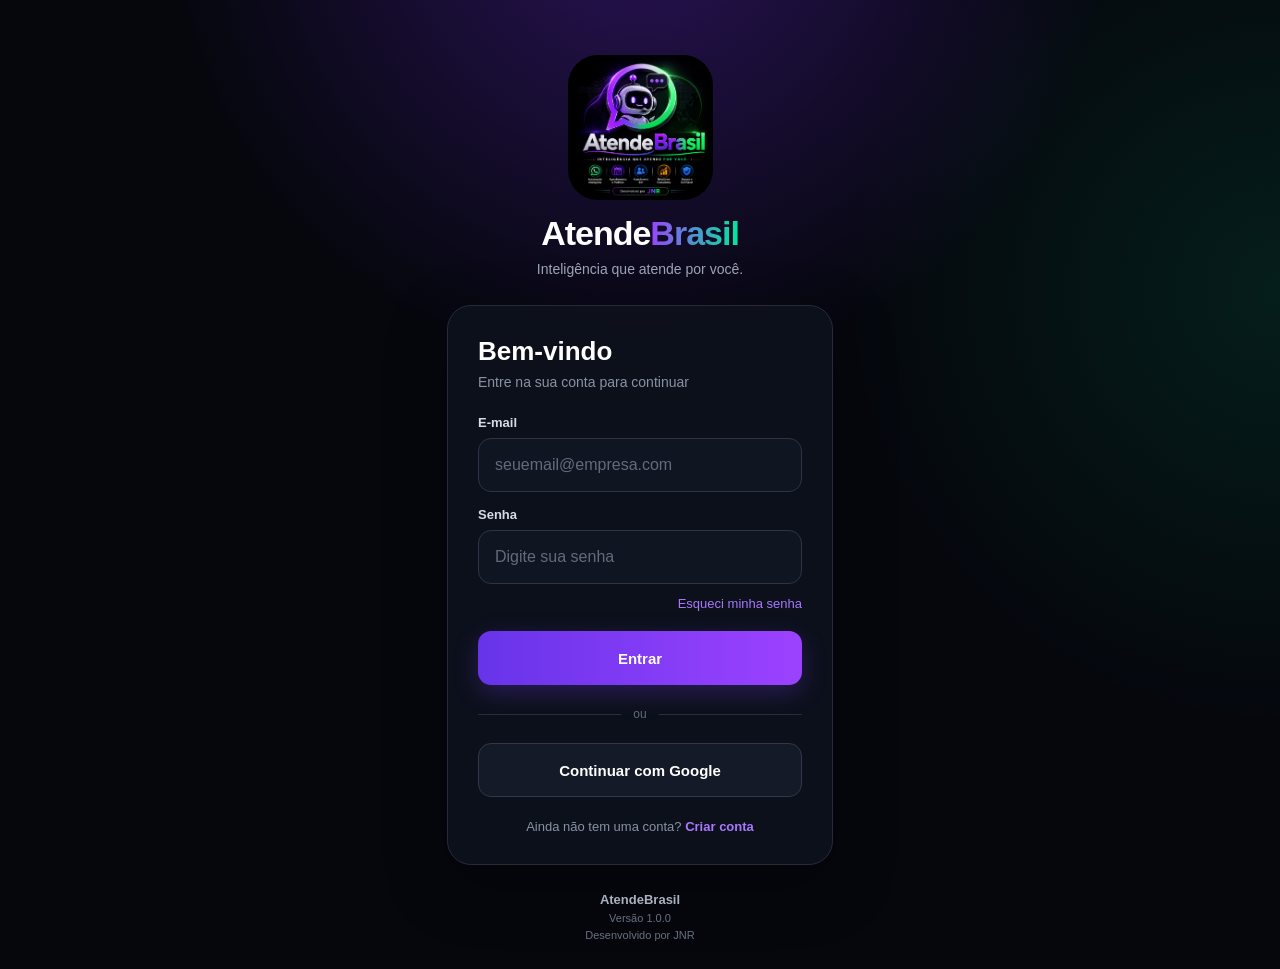
==== clientes.html @ 70ba0f6e "Create clientes.html" ====
<!DOCTYPE html>
<html lang="pt-BR">
<head>
  <meta charset="UTF-8">
  <meta name="viewport" content="width=device-width, initial-scale=1.0">
  <meta name="theme-color" content="#070912">

  <title>Clientes | AtendeBrasil</title>

  <style>
    * {
      box-sizing: border-box;
      margin: 0;
      padding: 0;
    }

    :root {
      --bg: #070912;
      --card: #10131d;
      --card2: #151927;
      --border: rgba(255,255,255,.08);
      --text: #ffffff;
      --muted: #9298a7;
      --purple: #9b5cff;
      --purple2: #6f35ff;
      --green: #19e6a2;
      --red: #ff5d77;
    }

    body {
      min-height: 100vh;
      font-family: Arial, Helvetica, sans-serif;
      color: var(--text);
      background:
        radial-gradient(circle at 15% 0%, rgba(128,66,255,.22), transparent 30%),
        radial-gradient(circle at 100% 25%, rgba(0,230,160,.08), transparent 25%),
        var(--bg);
      padding-bottom: 105px;
    }

    .app {
      width: 100%;
      max-width: 430px;
      margin: auto;
      min-height: 100vh;
    }

    .topo {
      padding: 22px 18px 12px;
      display: flex;
      align-items: center;
      justify-content: space-between;
    }

    .topo-esquerda {
      display: flex;
      align-items: center;
      gap: 12px;
    }

    .voltar {
      width: 42px;
      height: 42px;
      border-radius: 14px;
      border: 1px solid var(--border);
      background: #10131d;
      color: white;
      font-size: 20px;
      display: flex;
      align-items: center;
      justify-content: center;
      text-decoration: none;
    }

    .titulo h1 {
      font-size: 22px;
    }

    .titulo p {
      color: var(--muted);
      font-size: 11px;
      margin-top: 3px;
    }

    .logo {
      width: 44px;
      height: 44px;
      border-radius: 15px;
      overflow: hidden;
      box-shadow: 0 8px 30px rgba(121,64,255,.25);
    }

    .logo img {
      width: 100%;
      height: 100%;
      object-fit: cover;
    }

    .conteudo {
      padding: 10px 18px 30px;
    }

    .cabecalho {
      margin-top: 12px;
      margin-bottom: 20px;
    }

    .cabecalho small {
      color: var(--muted);
      font-size: 11px;
      letter-spacing: 1px;
    }

    .cabecalho h2 {
      font-size: 28px;
      margin-top: 6px;
    }

    .cabecalho p {
      color: var(--muted);
      font-size: 13px;
      margin-top: 7px;
      line-height: 1.5;
    }

    .resumo {
      display: grid;
      grid-template-columns: 1fr 1fr;
      gap: 12px;
      margin-bottom: 18px;
    }

    .resumo-card {
      background: linear-gradient(145deg, #151927, #0d1018);
      border: 1px solid var(--border);
      border-radius: 20px;
      padding: 17px;
    }

    .resumo-card span {
      color: var(--muted);
      font-size: 11px;
    }

    .resumo-card strong {
      display: block;
      font-size: 25px;
      margin-top: 8px;
    }

    .resumo-card small {
      display: block;
      color: var(--green);
      font-size: 10px;
      margin-top: 5px;
    }

    .acoes {
      display: flex;
      gap: 10px;
      margin-bottom: 20px;
    }

    .pesquisa {
      flex: 1;
      height: 50px;
      border-radius: 16px;
      border: 1px solid var(--border);
      background: #10131d;
      display: flex;
      align-items: center;
      padding: 0 14px;
      gap: 9px;
    }

    .pesquisa input {
      width: 100%;
      border: 0;
      outline: 0;
      background: transparent;
      color: white;
      font-size: 13px;
    }

    .pesquisa input::placeholder {
      color: #6f7685;
    }

    .novo {
      width: 52px;
      height: 50px;
      border: 0;
      border-radius: 16px;
      background: linear-gradient(135deg, var(--purple2), var(--purple));
      color: white;
      font-size: 24px;
      cursor: pointer;
      box-shadow: 0 10px 30px rgba(111,53,255,.25);
    }

    .titulo-lista {
      display: flex;
      justify-content: space-between;
      align-items: center;
      margin: 4px 2px 12px;
    }

    .titulo-lista h3 {
      font-size: 17px;
    }

    .titulo-lista span {
      color: var(--muted);
      font-size: 11px;
    }

    .lista {
      display: flex;
      flex-direction: column;
      gap: 11px;
    }

    .cliente {
      background: linear-gradient(145deg, rgba(20,24,36,.98), rgba(12,15,23,.98));
      border: 1px solid var(--border);
      border-radius: 19px;
      padding: 15px;
      display: flex;
      align-items: center;
      gap: 12px;
    }

    .avatar {
      min-width: 46px;
      width: 46px;
      height: 46px;
      border-radius: 15px;
      background: linear-gradient(135deg, rgba(155,92,255,.25), rgba(25,230,162,.16));
      display: flex;
      align-items: center;
      justify-content: center;
      font-weight: bold;
      font-size: 17px;
      color: white;
    }

    .cliente-info {
      flex: 1;
      min-width: 0;
    }

    .cliente-info strong {
      display: block;
      font-size: 14px;
      white-space: nowrap;
      overflow: hidden;
      text-overflow: ellipsis;
    }

    .cliente-info p {
      color: var(--muted);
      font-size: 11px;
      margin-top: 5px;
    }

    .cliente-info small {
      display: block;
      color: #747b89;
      font-size: 10px;
      margin-top: 4px;
    }

    .whatsapp {
      width: 39px;
      height: 39px;
      border-radius: 13px;
      border: 1px solid rgba(25,230,162,.18);
      background: rgba(25,230,162,.08);
      color: var(--green);
      display: flex;
      align-items: center;
      justify-content: center;
      text-decoration: none;
      font-size: 18px;
    }

    .vazio {
      padding: 40px 20px;
      text-align: center;
      background: #10131d;
      border: 1px dashed rgba(255,255,255,.12);
      border-radius: 20px;
    }

    .vazio div {
      font-size: 34px;
      margin-bottom: 12px;
    }

    .vazio strong {
      display: block;
      font-size: 15px;
    }

    .vazio p {
      color: var(--muted);
      font-size: 12px;
      margin-top: 7px;
      line-height: 1.5;
    }

    .modal {
      position: fixed;
      inset: 0;
      background: rgba(0,0,0,.72);
      backdrop-filter: blur(7px);
      display: none;
      align-items: flex-end;
      justify-content: center;
      z-index: 100;
    }

    .modal.ativo {
      display: flex;
    }

    .modal-box {
      width: 100%;
      max-width: 430px;
      background: #10131d;
      border-radius: 28px 28px 0 0;
      border: 1px solid var(--border);
      padding: 22px 18px 28px;
    }

    .modal-topo {
      display: flex;
      justify-content: space-between;
      align-items: center;
      margin-bottom: 20px;
    }

    .modal-topo h3 {
      font-size: 20px;
    }

    .fechar {
      border: 0;
      background: #1a1e2a;
      color: white;
      width: 38px;
      height: 38px;
      border-radius: 12px;
      font-size: 17px;
    }

    .campo {
      margin-bottom: 14px;
    }

    .campo label {
      display: block;
      color: #a7adba;
      font-size: 11px;
      margin-bottom: 7px;
    }

    .campo input {
      width: 100%;
      height: 50px;
      border: 1px solid var(--border);
      background: #080b12;
      color: white;
      outline: 0;
      border-radius: 15px;
      padding: 0 14px;
      font-size: 13px;
    }

    .salvar {
      width: 100%;
      height: 52px;
      border: 0;
      border-radius: 16px;
      margin-top: 6px;
      color: white;
      font-weight: bold;
      background: linear-gradient(90deg, var(--purple2), var(--purple));
      font-size: 14px;
    }

    .menu {
      position: fixed;
      bottom: 0;
      left: 50%;
      transform: translateX(-50%);
      width: 100%;
      max-width: 430px;
      display: grid;
      grid-template-columns: repeat(4, 1fr);
      padding: 10px 8px 18px;
      background: rgba(8,10,16,.97);
      backdrop-filter: blur(18px);
      border-top: 1px solid rgba(255,255,255,.07);
      z-index: 20;
    }

    .menu a {
      text-decoration: none;
      color: #777e8c;
      text-align: center;
      font-size: 10px;
      padding: 7px 0;
    }

    .menu a b {
      display: block;
      font-size: 20px;
      margin-bottom: 5px;
    }

    .menu .ativo {
      color: var(--purple);
    }
  </style>
</head>

<body>

<div class="app">

  <header class="topo">

    <div class="topo-esquerda">
      <a href="painel.html" class="voltar">‹</a>

      <div class="titulo">
        <h1>Clientes</h1>
        <p>Central de relacionamento</p>
      </div>
    </div>

    <div class="logo">
      <img
        src="8e677106-9f51-4466-bee8-7f3edd203f42.png"
        alt="AtendeBrasil"
      >
    </div>

  </header>

  <main class="conteudo">

    <section class="cabecalho">
      <small>GESTÃO DE CLIENTES</small>

      <h2>Sua base de clientes</h2>

      <p>
        Consulte contatos, acompanhe relacionamentos
        e mantenha seus clientes organizados.
      </p>
    </section>

    <section class="resumo">

      <div class="resumo-card">
        <span>TOTAL DE CLIENTES</span>
        <strong id="totalClientes">0</strong>
        <small>Base cadastrada</small>
      </div>

      <div class="resumo-card">
        <span>NOVOS</span>
        <strong id="novosClientes">0</strong>
        <small>Clientes recentes</small>
      </div>

    </section>

    <section class="acoes">

      <div class="pesquisa">
        🔎
        <input
          type="text"
          id="buscarCliente"
          placeholder="Buscar cliente..."
        >
      </div>

      <button class="novo" onclick="abrirModal()">+</button>

    </section>

    <div class="titulo-lista">
      <h3>Clientes</h3>
      <span id="contadorLista">0 cadastrados</span>
    </div>

    <section class="lista" id="listaClientes"></section>

  </main>

  <nav class="menu">

    <a href="painel.html">
      <b>⌂</b>
      Início
    </a>

    <a href="#">
      <b>💬</b>
      Atender
    </a>

    <a href="clientes.html" class="ativo">
      <b>👥</b>
      Clientes
    </a>

    <a href="#" onclick="sair()">
      <b>🚪</b>
      Sair
    </a>

  </nav>

</div>


<div class="modal" id="modalCliente">

  <div class="modal-box">

    <div class="modal-topo">
      <h3>Novo cliente</h3>

      <button class="fechar" onclick="fecharModal()">✕</button>
    </div>

    <div class="campo">
      <label>Nome do cliente</label>

      <input
        type="text"
        id="nomeCliente"
        placeholder="Nome completo"
      >
    </div>

    <div class="campo">
      <label>Telefone / WhatsApp</label>

      <input
        type="tel"
        id="telefoneCliente"
        placeholder="(00) 00000-0000"
      >
    </div>

    <div class="campo">
      <label>E-mail</label>

      <input
        type="email"
        id="emailCliente"
        placeholder="cliente@email.com"
      >
    </div>

    <button class="salvar" onclick="salvarCliente()">
      Salvar cliente
    </button>

  </div>

</div>


<script>

const token = localStorage.getItem("atendebrasil_access_token");

if (!token) {
  window.location.href = "index.html";
}


let clientes =
  JSON.parse(localStorage.getItem("atendebrasil_clientes")) || [];


function salvarBanco() {
  localStorage.setItem(
    "atendebrasil_clientes",
    JSON.stringify(clientes)
  );
}


function abrirModal() {
  document
    .getElementById("modalCliente")
    .classList.add("ativo");
}


function fecharModal() {
  document
    .getElementById("modalCliente")
    .classList.remove("ativo");
}


function salvarCliente() {

  const nome =
    document.getElementById("nomeCliente").value.trim();

  const telefone =
    document.getElementById("telefoneCliente").value.trim();

  const email =
    document.getElementById("emailCliente").value.trim();


  if (!nome || !telefone) {
    alert("Informe o nome e o telefone do cliente.");
    return;
  }


  const cliente = {
    id: Date.now(),
    nome: nome,
    telefone: telefone,
    email: email,
    criadoEm: new Date().toLocaleDateString("pt-BR")
  };


  clientes.unshift(cliente);

  salvarBanco();

  document.getElementById("nomeCliente").value = "";
  document.getElementById("telefoneCliente").value = "";
  document.getElementById("emailCliente").value = "";

  fecharModal();

  renderizarClientes();

  alert("Cliente cadastrado com sucesso!");
}


function somenteNumeros(valor) {
  return valor.replace(/\D/g, "");
}


function renderizarClientes(filtro = "") {

  const lista = document.getElementById("listaClientes");

  lista.innerHTML = "";


  const resultado = clientes.filter(cliente => {

    const texto =
      (
        cliente.nome +
        " " +
        cliente.telefone +
        " " +
        cliente.email
      ).toLowerCase();

    return texto.includes(filtro.toLowerCase());

  });


  document.getElementById("totalClientes").textContent =
    clientes.length;

  document.getElementById("novosClientes").textContent =
    clientes.length;

  document.getElementById("contadorLista").textContent =
    resultado.length + " cadastrados";


  if (resultado.length === 0) {

    lista.innerHTML = `
      <div class="vazio">
        <div>👥</div>

        <strong>Nenhum cliente encontrado</strong>

        <p>
          Toque no botão + para cadastrar
          seu primeiro cliente.
        </p>
      </div>
    `;

    return;
  }


  resultado.forEach(cliente => {

    const primeiraLetra =
      cliente.nome.charAt(0).toUpperCase();

    const telefoneWhatsApp =
      somenteNumeros(cliente.telefone);


    const card = document.createElement("div");

    card.className = "cliente";


    card.innerHTML = `

      <div class="avatar">
        ${primeiraLetra}
      </div>

      <div class="cliente-info">

        <strong>${cliente.nome}</strong>

        <p>${cliente.telefone}</p>

        <small>
          ${cliente.email || "Sem e-mail cadastrado"}
        </small>

      </div>

      <a
        class="whatsapp"
        href="https://wa.me/55${telefoneWhatsApp}"
        target="_blank"
      >
        💬
      </a>

    `;


    lista.appendChild(card);

  });

}


document
  .getElementById("buscarCliente")
  .addEventListener("input", function () {

    renderizarClientes(this.value);

  });


function sair() {

  localStorage.removeItem("atendebrasil_access_token");
  localStorage.removeItem("atendebrasil_user");

  window.location.href = "index.html";

}


renderizarClientes();

</script>

</body>
  </html>
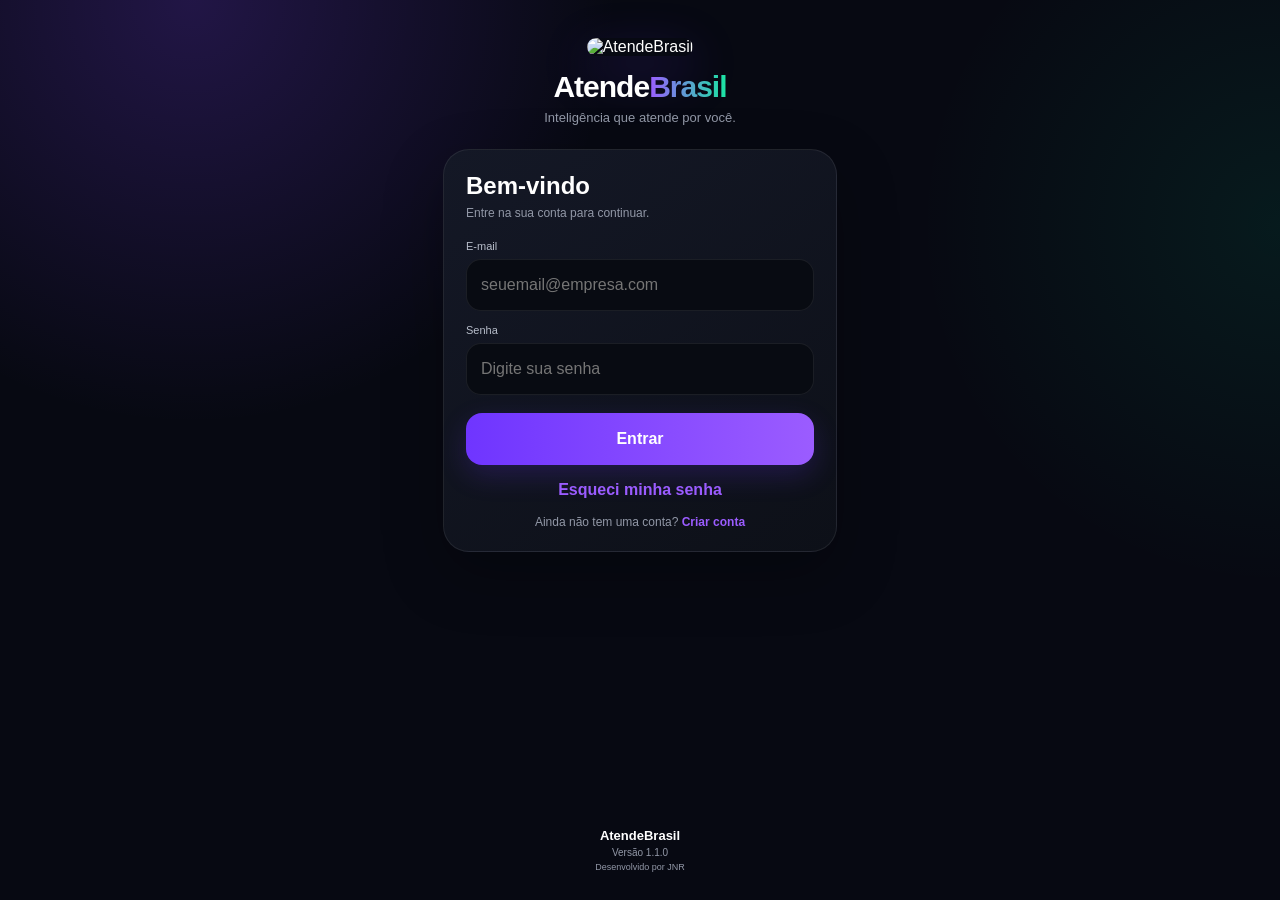
==== commit 8e4ee942: "Add files via upload" ====
--- a/clientes.html
+++ b/clientes.html
@@ -1,790 +1,48 @@
 <!DOCTYPE html>
-<html lang="pt-BR">
-<head>
-  <meta charset="UTF-8">
-  <meta name="viewport" content="width=device-width, initial-scale=1.0">
-  <meta name="theme-color" content="#070912">
-
-  <title>Clientes | AtendeBrasil</title>
-
-  <style>
-    * {
-      box-sizing: border-box;
-      margin: 0;
-      padding: 0;
-    }
-
-    :root {
-      --bg: #070912;
-      --card: #10131d;
-      --card2: #151927;
-      --border: rgba(255,255,255,.08);
-      --text: #ffffff;
-      --muted: #9298a7;
-      --purple: #9b5cff;
-      --purple2: #6f35ff;
-      --green: #19e6a2;
-      --red: #ff5d77;
-    }
-
-    body {
-      min-height: 100vh;
-      font-family: Arial, Helvetica, sans-serif;
-      color: var(--text);
-      background:
-        radial-gradient(circle at 15% 0%, rgba(128,66,255,.22), transparent 30%),
-        radial-gradient(circle at 100% 25%, rgba(0,230,160,.08), transparent 25%),
-        var(--bg);
-      padding-bottom: 105px;
-    }
-
-    .app {
-      width: 100%;
-      max-width: 430px;
-      margin: auto;
-      min-height: 100vh;
-    }
-
-    .topo {
-      padding: 22px 18px 12px;
-      display: flex;
-      align-items: center;
-      justify-content: space-between;
-    }
-
-    .topo-esquerda {
-      display: flex;
-      align-items: center;
-      gap: 12px;
-    }
-
-    .voltar {
-      width: 42px;
-      height: 42px;
-      border-radius: 14px;
-      border: 1px solid var(--border);
-      background: #10131d;
-      color: white;
-      font-size: 20px;
-      display: flex;
-      align-items: center;
-      justify-content: center;
-      text-decoration: none;
-    }
-
-    .titulo h1 {
-      font-size: 22px;
-    }
-
-    .titulo p {
-      color: var(--muted);
-      font-size: 11px;
-      margin-top: 3px;
-    }
-
-    .logo {
-      width: 44px;
-      height: 44px;
-      border-radius: 15px;
-      overflow: hidden;
-      box-shadow: 0 8px 30px rgba(121,64,255,.25);
-    }
-
-    .logo img {
-      width: 100%;
-      height: 100%;
-      object-fit: cover;
-    }
-
-    .conteudo {
-      padding: 10px 18px 30px;
-    }
-
-    .cabecalho {
-      margin-top: 12px;
-      margin-bottom: 20px;
-    }
-
-    .cabecalho small {
-      color: var(--muted);
-      font-size: 11px;
-      letter-spacing: 1px;
-    }
-
-    .cabecalho h2 {
-      font-size: 28px;
-      margin-top: 6px;
-    }
-
-    .cabecalho p {
-      color: var(--muted);
-      font-size: 13px;
-      margin-top: 7px;
-      line-height: 1.5;
-    }
-
-    .resumo {
-      display: grid;
-      grid-template-columns: 1fr 1fr;
-      gap: 12px;
-      margin-bottom: 18px;
-    }
-
-    .resumo-card {
-      background: linear-gradient(145deg, #151927, #0d1018);
-      border: 1px solid var(--border);
-      border-radius: 20px;
-      padding: 17px;
-    }
-
-    .resumo-card span {
-      color: var(--muted);
-      font-size: 11px;
-    }
-
-    .resumo-card strong {
-      display: block;
-      font-size: 25px;
-      margin-top: 8px;
-    }
-
-    .resumo-card small {
-      display: block;
-      color: var(--green);
-      font-size: 10px;
-      margin-top: 5px;
-    }
-
-    .acoes {
-      display: flex;
-      gap: 10px;
-      margin-bottom: 20px;
-    }
-
-    .pesquisa {
-      flex: 1;
-      height: 50px;
-      border-radius: 16px;
-      border: 1px solid var(--border);
-      background: #10131d;
-      display: flex;
-      align-items: center;
-      padding: 0 14px;
-      gap: 9px;
-    }
-
-    .pesquisa input {
-      width: 100%;
-      border: 0;
-      outline: 0;
-      background: transparent;
-      color: white;
-      font-size: 13px;
-    }
-
-    .pesquisa input::placeholder {
-      color: #6f7685;
-    }
-
-    .novo {
-      width: 52px;
-      height: 50px;
-      border: 0;
-      border-radius: 16px;
-      background: linear-gradient(135deg, var(--purple2), var(--purple));
-      color: white;
-      font-size: 24px;
-      cursor: pointer;
-      box-shadow: 0 10px 30px rgba(111,53,255,.25);
-    }
-
-    .titulo-lista {
-      display: flex;
-      justify-content: space-between;
-      align-items: center;
-      margin: 4px 2px 12px;
-    }
-
-    .titulo-lista h3 {
-      font-size: 17px;
-    }
-
-    .titulo-lista span {
-      color: var(--muted);
-      font-size: 11px;
-    }
-
-    .lista {
-      display: flex;
-      flex-direction: column;
-      gap: 11px;
-    }
-
-    .cliente {
-      background: linear-gradient(145deg, rgba(20,24,36,.98), rgba(12,15,23,.98));
-      border: 1px solid var(--border);
-      border-radius: 19px;
-      padding: 15px;
-      display: flex;
-      align-items: center;
-      gap: 12px;
-    }
-
-    .avatar {
-      min-width: 46px;
-      width: 46px;
-      height: 46px;
-      border-radius: 15px;
-      background: linear-gradient(135deg, rgba(155,92,255,.25), rgba(25,230,162,.16));
-      display: flex;
-      align-items: center;
-      justify-content: center;
-      font-weight: bold;
-      font-size: 17px;
-      color: white;
-    }
-
-    .cliente-info {
-      flex: 1;
-      min-width: 0;
-    }
-
-    .cliente-info strong {
-      display: block;
-      font-size: 14px;
-      white-space: nowrap;
-      overflow: hidden;
-      text-overflow: ellipsis;
-    }
-
-    .cliente-info p {
-      color: var(--muted);
-      font-size: 11px;
-      margin-top: 5px;
-    }
-
-    .cliente-info small {
-      display: block;
-      color: #747b89;
-      font-size: 10px;
-      margin-top: 4px;
-    }
-
-    .whatsapp {
-      width: 39px;
-      height: 39px;
-      border-radius: 13px;
-      border: 1px solid rgba(25,230,162,.18);
-      background: rgba(25,230,162,.08);
-      color: var(--green);
-      display: flex;
-      align-items: center;
-      justify-content: center;
-      text-decoration: none;
-      font-size: 18px;
-    }
-
-    .vazio {
-      padding: 40px 20px;
-      text-align: center;
-      background: #10131d;
-      border: 1px dashed rgba(255,255,255,.12);
-      border-radius: 20px;
-    }
-
-    .vazio div {
-      font-size: 34px;
-      margin-bottom: 12px;
-    }
-
-    .vazio strong {
-      display: block;
-      font-size: 15px;
-    }
-
-    .vazio p {
-      color: var(--muted);
-      font-size: 12px;
-      margin-top: 7px;
-      line-height: 1.5;
-    }
-
-    .modal {
-      position: fixed;
-      inset: 0;
-      background: rgba(0,0,0,.72);
-      backdrop-filter: blur(7px);
-      display: none;
-      align-items: flex-end;
-      justify-content: center;
-      z-index: 100;
-    }
-
-    .modal.ativo {
-      display: flex;
-    }
-
-    .modal-box {
-      width: 100%;
-      max-width: 430px;
-      background: #10131d;
-      border-radius: 28px 28px 0 0;
-      border: 1px solid var(--border);
-      padding: 22px 18px 28px;
-    }
-
-    .modal-topo {
-      display: flex;
-      justify-content: space-between;
-      align-items: center;
-      margin-bottom: 20px;
-    }
-
-    .modal-topo h3 {
-      font-size: 20px;
-    }
-
-    .fechar {
-      border: 0;
-      background: #1a1e2a;
-      color: white;
-      width: 38px;
-      height: 38px;
-      border-radius: 12px;
-      font-size: 17px;
-    }
-
-    .campo {
-      margin-bottom: 14px;
-    }
-
-    .campo label {
-      display: block;
-      color: #a7adba;
-      font-size: 11px;
-      margin-bottom: 7px;
-    }
-
-    .campo input {
-      width: 100%;
-      height: 50px;
-      border: 1px solid var(--border);
-      background: #080b12;
-      color: white;
-      outline: 0;
-      border-radius: 15px;
-      padding: 0 14px;
-      font-size: 13px;
-    }
-
-    .salvar {
-      width: 100%;
-      height: 52px;
-      border: 0;
-      border-radius: 16px;
-      margin-top: 6px;
-      color: white;
-      font-weight: bold;
-      background: linear-gradient(90deg, var(--purple2), var(--purple));
-      font-size: 14px;
-    }
-
-    .menu {
-      position: fixed;
-      bottom: 0;
-      left: 50%;
-      transform: translateX(-50%);
-      width: 100%;
-      max-width: 430px;
-      display: grid;
-      grid-template-columns: repeat(4, 1fr);
-      padding: 10px 8px 18px;
-      background: rgba(8,10,16,.97);
-      backdrop-filter: blur(18px);
-      border-top: 1px solid rgba(255,255,255,.07);
-      z-index: 20;
-    }
-
-    .menu a {
-      text-decoration: none;
-      color: #777e8c;
-      text-align: center;
-      font-size: 10px;
-      padding: 7px 0;
-    }
-
-    .menu a b {
-      display: block;
-      font-size: 20px;
-      margin-bottom: 5px;
-    }
-
-    .menu .ativo {
-      color: var(--purple);
-    }
-  </style>
-</head>
-
-<body>
-
-<div class="app">
-
-  <header class="topo">
-
-    <div class="topo-esquerda">
-      <a href="painel.html" class="voltar">‹</a>
-
-      <div class="titulo">
-        <h1>Clientes</h1>
-        <p>Central de relacionamento</p>
-      </div>
-    </div>
-
-    <div class="logo">
-      <img
-        src="8e677106-9f51-4466-bee8-7f3edd203f42.png"
-        alt="AtendeBrasil"
-      >
-    </div>
-
-  </header>
-
-  <main class="conteudo">
-
-    <section class="cabecalho">
-      <small>GESTÃO DE CLIENTES</small>
-
-      <h2>Sua base de clientes</h2>
-
-      <p>
-        Consulte contatos, acompanhe relacionamentos
-        e mantenha seus clientes organizados.
-      </p>
-    </section>
-
-    <section class="resumo">
-
-      <div class="resumo-card">
-        <span>TOTAL DE CLIENTES</span>
-        <strong id="totalClientes">0</strong>
-        <small>Base cadastrada</small>
-      </div>
-
-      <div class="resumo-card">
-        <span>NOVOS</span>
-        <strong id="novosClientes">0</strong>
-        <small>Clientes recentes</small>
-      </div>
-
-    </section>
-
-    <section class="acoes">
-
-      <div class="pesquisa">
-        🔎
-        <input
-          type="text"
-          id="buscarCliente"
-          placeholder="Buscar cliente..."
-        >
-      </div>
-
-      <button class="novo" onclick="abrirModal()">+</button>
-
-    </section>
-
-    <div class="titulo-lista">
-      <h3>Clientes</h3>
-      <span id="contadorLista">0 cadastrados</span>
-    </div>
-
-    <section class="lista" id="listaClientes"></section>
-
-  </main>
-
-  <nav class="menu">
-
-    <a href="painel.html">
-      <b>⌂</b>
-      Início
-    </a>
-
-    <a href="#">
-      <b>💬</b>
-      Atender
-    </a>
-
-    <a href="clientes.html" class="ativo">
-      <b>👥</b>
-      Clientes
-    </a>
-
-    <a href="#" onclick="sair()">
-      <b>🚪</b>
-      Sair
-    </a>
-
-  </nav>
-
+<html lang="pt-BR"><head><meta charset="UTF-8"><meta name="viewport" content="width=device-width,initial-scale=1.0"><meta name="theme-color" content="#070912"><title>Clientes | AtendeBrasil</title><link rel="stylesheet" href="style.css"></head>
+<body><div class="app">
+<header class="topo"><div class="page-title"><a href="painel.html" class="back">‹</a><div><h1>Clientes</h1><p>Central de relacionamento</p></div></div><div class="logo-box"><img src="https://raw.githubusercontent.com/juniorarlindo329-crypto/AtendeBrasil/refs/heads/main/8e677106-9f51-4466-bee8-7f3edd203f42.png" alt="AtendeBrasil"></div></header>
+<main class="conteudo">
+<section class="cabecalho"><small>GESTÃO DE CLIENTES</small><h2>Sua base de clientes</h2><p>Consulte contatos, acompanhe relacionamentos e mantenha seus clientes organizados.</p></section>
+<div id="notice" class="notice hidden"></div>
+<section class="resumo"><div class="resumo-card"><span>TOTAL DE CLIENTES</span><strong id="totalClientes">0</strong><small>Base cadastrada</small></div><div class="resumo-card"><span>NOVOS</span><strong id="novosClientes">0</strong><small>Últimos 7 dias</small></div></section>
+<section class="acoes"><div class="pesquisa">🔎<input id="buscarCliente" type="text" placeholder="Buscar cliente..."></div><button class="novo" id="novoBtn" type="button">+</button></section>
+<div class="titulo-lista"><h3>Clientes</h3><span id="contadorLista">0 cadastrados</span></div><section class="lista" id="listaClientes"></section>
+</main>
+<nav class="menu"><a href="painel.html"><b>⌂</b>Início</a><a href="#"><b>💬</b>Atender</a><a href="clientes.html" class="ativo"><b>👥</b>Clientes</a><a href="#" id="sairBtn"><b>🚪</b>Sair</a></nav>
 </div>
-
-
-<div class="modal" id="modalCliente">
-
-  <div class="modal-box">
-
-    <div class="modal-topo">
-      <h3>Novo cliente</h3>
-
-      <button class="fechar" onclick="fecharModal()">✕</button>
-    </div>
-
-    <div class="campo">
-      <label>Nome do cliente</label>
-
-      <input
-        type="text"
-        id="nomeCliente"
-        placeholder="Nome completo"
-      >
-    </div>
-
-    <div class="campo">
-      <label>Telefone / WhatsApp</label>
-
-      <input
-        type="tel"
-        id="telefoneCliente"
-        placeholder="(00) 00000-0000"
-      >
-    </div>
-
-    <div class="campo">
-      <label>E-mail</label>
-
-      <input
-        type="email"
-        id="emailCliente"
-        placeholder="cliente@email.com"
-      >
-    </div>
-
-    <button class="salvar" onclick="salvarCliente()">
-      Salvar cliente
-    </button>
-
-  </div>
-
-</div>
-
-
+<div class="modal" id="modalCliente"><div class="modal-box"><div class="modal-topo"><h3>Novo cliente</h3><button class="fechar" id="fecharBtn" type="button">✕</button></div><div class="campo"><label>Nome do cliente</label><input id="nomeCliente" type="text" placeholder="Nome completo"></div><div class="campo"><label>Telefone / WhatsApp</label><input id="telefoneCliente" type="tel" placeholder="(00) 00000-0000"></div><div class="campo"><label>E-mail</label><input id="emailCliente" type="email" placeholder="cliente@email.com"></div><button class="salvar" id="salvarBtn" type="button">Salvar cliente</button></div></div>
+<script src="config.js"></script><script src="session.js"></script>
 <script>
-
-const token = localStorage.getItem("atendebrasil_access_token");
-
-if (!token) {
-  window.location.href = "index.html";
+const C=window.ATENDE_CONFIG,S=window.AtendeSession;let clientes=[];
+function aviso(texto,erro=false){const n=document.getElementById("notice");n.textContent=texto;n.classList.remove("hidden");n.style.color=erro?"#ffc4cc":"#cbd0db"}
+function abrirModal(){document.getElementById("modalCliente").classList.add("ativo")}function fecharModal(){document.getElementById("modalCliente").classList.remove("ativo")}
+function escapar(v){return String(v||"").replaceAll("&","&amp;").replaceAll("<","&lt;").replaceAll(">","&gt;").replaceAll('"',"&quot;").replaceAll("'","&#039;")}
+function whatsapp(t){let n=String(t||"").replace(/\D/g,"");return n.startsWith("55")?n:"55"+n}
+function contarNovos(){const d=new Date();d.setDate(d.getDate()-7);return clientes.filter(c=>c.criado_em&&new Date(c.criado_em)>=d).length}
+function renderizar(filtro=""){
+  const lista=document.getElementById("listaClientes"),texto=filtro.toLowerCase().trim();
+  const resultado=clientes.filter(c=>`${c.nome||""} ${c.telefone||""} ${c.email||""}`.toLowerCase().includes(texto));
+  document.getElementById("totalClientes").textContent=clientes.length;document.getElementById("novosClientes").textContent=contarNovos();document.getElementById("contadorLista").textContent=resultado.length+" cadastrados";lista.innerHTML="";
+  if(!resultado.length){lista.innerHTML='<div class="vazio"><div>👥</div><strong>Nenhum cliente encontrado</strong><p>Toque no botão + para cadastrar seu primeiro cliente.</p></div>';return}
+  resultado.forEach(c=>{const card=document.createElement("div");card.className="cliente";const nome=escapar(c.nome),tel=escapar(c.telefone),email=escapar(c.email||"Sem e-mail cadastrado");card.innerHTML=`<div class="avatar">${nome.charAt(0).toUpperCase()}</div><div class="cliente-info"><strong>${nome}</strong><p>${tel}</p><small>${email}</small></div><a class="whatsapp" href="https://wa.me/${whatsapp(c.telefone)}" target="_blank" rel="noopener noreferrer">💬</a>`;lista.appendChild(card)})
 }
-
-
-let clientes =
-  JSON.parse(localStorage.getItem("atendebrasil_clientes")) || [];
-
-
-function salvarBanco() {
-  localStorage.setItem(
-    "atendebrasil_clientes",
-    JSON.stringify(clientes)
-  );
+async function carregar(){
+  const r=await S.authFetch(`${C.SUPABASE_URL}/rest/v1/clientes?select=*&order=criado_em.desc`,{method:"GET"});
+  if(r?.authExpired){window.location.replace("index.html");return}
+  if(!r.ok){const txt=await r.text();console.error(txt);aviso("Não foi possível carregar os clientes. Verifique a tabela e as políticas RLS do Supabase.",true);return}
+  clientes=await r.json();renderizar()
 }
-
-
-function abrirModal() {
-  document
-    .getElementById("modalCliente")
-    .classList.add("ativo");
+async function salvar(){
+  const nome=document.getElementById("nomeCliente").value.trim(),telefone=document.getElementById("telefoneCliente").value.trim(),email=document.getElementById("emailCliente").value.trim();
+  if(!nome||!telefone){alert("Informe o nome e o telefone do cliente.");return}
+  const btn=document.getElementById("salvarBtn");btn.disabled=true;btn.textContent="Salvando...";
+  const r=await S.authFetch(`${C.SUPABASE_URL}/rest/v1/clientes`,{method:"POST",headers:{"Content-Type":"application/json","Prefer":"return=representation"},body:JSON.stringify({nome,telefone,email:email||null})});
+  btn.disabled=false;btn.textContent="Salvar cliente";
+  if(r?.authExpired){window.location.replace("index.html");return}
+  if(!r.ok){const txt=await r.text();console.error(txt);alert("Não foi possível salvar o cliente. Confira o Supabase.");return}
+  document.getElementById("nomeCliente").value="";document.getElementById("telefoneCliente").value="";document.getElementById("emailCliente").value="";fecharModal();await carregar();alert("Cliente cadastrado com sucesso!")
 }
-
-
-function fecharModal() {
-  document
-    .getElementById("modalCliente")
-    .classList.remove("ativo");
-}
-
-
-function salvarCliente() {
-
-  const nome =
-    document.getElementById("nomeCliente").value.trim();
-
-  const telefone =
-    document.getElementById("telefoneCliente").value.trim();
-
-  const email =
-    document.getElementById("emailCliente").value.trim();
-
-
-  if (!nome || !telefone) {
-    alert("Informe o nome e o telefone do cliente.");
-    return;
-  }
-
-
-  const cliente = {
-    id: Date.now(),
-    nome: nome,
-    telefone: telefone,
-    email: email,
-    criadoEm: new Date().toLocaleDateString("pt-BR")
-  };
-
-
-  clientes.unshift(cliente);
-
-  salvarBanco();
-
-  document.getElementById("nomeCliente").value = "";
-  document.getElementById("telefoneCliente").value = "";
-  document.getElementById("emailCliente").value = "";
-
-  fecharModal();
-
-  renderizarClientes();
-
-  alert("Cliente cadastrado com sucesso!");
-}
-
-
-function somenteNumeros(valor) {
-  return valor.replace(/\D/g, "");
-}
-
-
-function renderizarClientes(filtro = "") {
-
-  const lista = document.getElementById("listaClientes");
-
-  lista.innerHTML = "";
-
-
-  const resultado = clientes.filter(cliente => {
-
-    const texto =
-      (
-        cliente.nome +
-        " " +
-        cliente.telefone +
-        " " +
-        cliente.email
-      ).toLowerCase();
-
-    return texto.includes(filtro.toLowerCase());
-
-  });
-
-
-  document.getElementById("totalClientes").textContent =
-    clientes.length;
-
-  document.getElementById("novosClientes").textContent =
-    clientes.length;
-
-  document.getElementById("contadorLista").textContent =
-    resultado.length + " cadastrados";
-
-
-  if (resultado.length === 0) {
-
-    lista.innerHTML = `
-      <div class="vazio">
-        <div>👥</div>
-
-        <strong>Nenhum cliente encontrado</strong>
-
-        <p>
-          Toque no botão + para cadastrar
-          seu primeiro cliente.
-        </p>
-      </div>
-    `;
-
-    return;
-  }
-
-
-  resultado.forEach(cliente => {
-
-    const primeiraLetra =
-      cliente.nome.charAt(0).toUpperCase();
-
-    const telefoneWhatsApp =
-      somenteNumeros(cliente.telefone);
-
-
-    const card = document.createElement("div");
-
-    card.className = "cliente";
-
-
-    card.innerHTML = `
-
-      <div class="avatar">
-        ${primeiraLetra}
-      </div>
-
-      <div class="cliente-info">
-
-        <strong>${cliente.nome}</strong>
-
-        <p>${cliente.telefone}</p>
-
-        <small>
-          ${cliente.email || "Sem e-mail cadastrado"}
-        </small>
-
-      </div>
-
-      <a
-        class="whatsapp"
-        href="https://wa.me/55${telefoneWhatsApp}"
-        target="_blank"
-      >
-        💬
-      </a>
-
-    `;
-
-
-    lista.appendChild(card);
-
-  });
-
-}
-
-
-document
-  .getElementById("buscarCliente")
-  .addEventListener("input", function () {
-
-    renderizarClientes(this.value);
-
-  });
-
-
-function sair() {
-
-  localStorage.removeItem("atendebrasil_access_token");
-  localStorage.removeItem("atendebrasil_user");
-
-  window.location.href = "index.html";
-
-}
-
-
-renderizarClientes();
-
-</script>
-
-</body>
-  </html>
+document.getElementById("novoBtn").addEventListener("click",abrirModal);document.getElementById("fecharBtn").addEventListener("click",fecharModal);document.getElementById("salvarBtn").addEventListener("click",salvar);document.getElementById("buscarCliente").addEventListener("input",e=>renderizar(e.target.value));document.getElementById("sairBtn").addEventListener("click",e=>{e.preventDefault();S.clearSession();window.location.replace("index.html")});
+(async()=>{if(!(await S.requireAuth()))return;await carregar()})();
+</script></body></html>
--- a/style.css
+++ b/style.css
@@ -0,0 +1,7 @@
+*{box-sizing:border-box;margin:0;padding:0}
+:root{--bg:#070912;--card:#10131d;--card2:#151927;--border:rgba(255,255,255,.08);--text:#fff;--muted:#9298a7;--purple:#9b5cff;--purple2:#6f35ff;--green:#19e6a2;--red:#ff5d77;--blue:#2e9cff}
+html{background:var(--bg)}body{min-height:100vh;font-family:Arial,Helvetica,sans-serif;color:var(--text);background:radial-gradient(circle at 15% 0%,rgba(128,66,255,.22),transparent 30%),radial-gradient(circle at 100% 25%,rgba(0,230,160,.08),transparent 25%),var(--bg)}
+button,input{font:inherit}button{cursor:pointer}.hidden{display:none!important}.muted{color:var(--muted)}
+.auth-page{display:flex;justify-content:center}.auth-shell{width:100%;max-width:430px;min-height:100vh;padding:28px 18px 24px;display:flex;flex-direction:column}.brand{text-align:center;padding:10px 0 24px}.brand-logo{width:108px;height:108px;border-radius:28px;object-fit:cover;box-shadow:0 16px 50px rgba(111,53,255,.28)}.brand h1{font-size:30px;margin-top:14px;letter-spacing:-1px}.brand h1 span{background:linear-gradient(90deg,var(--purple),var(--green));-webkit-background-clip:text;color:transparent}.brand p{color:var(--muted);font-size:13px;margin-top:6px}.auth-card{background:linear-gradient(145deg,#141826,#0d1018);border:1px solid var(--border);border-radius:26px;padding:22px;box-shadow:0 22px 60px rgba(0,0,0,.28)}.auth-card h2{font-size:24px}.auth-card .muted{font-size:12px;margin:6px 0 20px}.auth-card label{display:block;color:#b7bdca;font-size:11px;margin:13px 0 7px}.auth-card input{width:100%;height:52px;border-radius:15px;border:1px solid var(--border);background:#080b12;color:#fff;padding:0 14px;outline:0}.auth-card input:focus{border-color:rgba(155,92,255,.7);box-shadow:0 0 0 3px rgba(155,92,255,.09)}.primary{width:100%;height:52px;border:0;border-radius:16px;color:white;font-weight:bold;margin-top:18px;background:linear-gradient(90deg,var(--purple2),var(--purple));box-shadow:0 10px 28px rgba(111,53,255,.2)}.link-btn,.inline-link{border:0;background:none;color:var(--purple);font-weight:bold}.link-btn{display:block;margin:16px auto 0}.register{text-align:center;color:var(--muted);font-size:12px;margin-top:16px}.message{margin-top:16px;padding:12px;border-radius:13px;font-size:12px;line-height:1.45;background:#171b29;border:1px solid var(--border)}.message.error{color:#ffc4cc;border-color:rgba(255,93,119,.24);background:rgba(255,93,119,.07)}.message.ok{color:#aaf5d9;border-color:rgba(25,230,162,.22);background:rgba(25,230,162,.07)}footer{margin-top:auto;padding:26px 0 4px;text-align:center;color:var(--muted)}footer strong,footer span,footer small{display:block}footer strong{color:#fff;font-size:13px}footer span{font-size:10px;margin-top:4px}footer small{font-size:9px;margin-top:4px}
+.app{width:100%;max-width:430px;margin:auto;min-height:100vh;padding-bottom:100px}.topo{display:flex;justify-content:space-between;align-items:center;padding:22px 18px 13px}.marca h1{font-size:24px}.marca h1 span{background:linear-gradient(90deg,var(--purple),var(--green));-webkit-background-clip:text;color:transparent}.marca p{color:var(--muted);font-size:11px;margin-top:4px}.perfil,.logo-box{width:46px;height:46px;border-radius:15px;overflow:hidden;border:1px solid var(--border);background:#111521}.perfil img,.logo-box img{width:100%;height:100%;object-fit:cover}.conteudo{padding:8px 18px 28px}.saudacao{margin:10px 2px 19px}.saudacao small{color:var(--muted);font-size:11px}.saudacao h2{font-size:27px;margin-top:5px}.saudacao p{color:var(--muted);font-size:12px;line-height:1.5;margin-top:7px}.status-principal{border-radius:24px;padding:20px;margin-bottom:18px;background:linear-gradient(135deg,rgba(128,66,255,.25),rgba(20,23,35,.96));border:1px solid rgba(162,100,255,.22)}.status-topo{display:flex;justify-content:space-between;align-items:center}.status-label{font-size:10px;color:#bbc0cc;letter-spacing:1px}.badge{font-size:11px;color:var(--green);background:rgba(25,230,162,.09);padding:7px 10px;border-radius:20px}.status-principal h3{font-size:21px;margin-top:17px}.status-principal p{color:#a9afba;font-size:12px;margin-top:7px}.resumo{display:grid;grid-template-columns:1fr 1fr;gap:12px;margin-bottom:22px}.mini-card,.resumo-card{background:linear-gradient(145deg,#151927,#0d1018);border:1px solid var(--border);border-radius:19px;padding:16px}.mini-card span,.resumo-card span{color:var(--muted);font-size:10px}.mini-card strong,.resumo-card strong{display:block;font-size:24px;margin-top:7px}.mini-card small,.resumo-card small{display:block;color:var(--green);font-size:10px;margin-top:5px}.titulo-secao{display:flex;justify-content:space-between;align-items:center;margin:7px 2px 12px}.titulo-secao h3{font-size:17px}.titulo-secao span{font-size:11px;color:var(--purple)}.atalhos{display:grid;grid-template-columns:1fr 1fr;gap:12px}.card{min-height:142px;border-radius:20px;padding:16px;background:linear-gradient(145deg,rgba(20,24,36,.98),rgba(12,15,23,.98));border:1px solid var(--border);display:flex;flex-direction:column;justify-content:space-between;text-decoration:none;color:white}.card:active{transform:scale(.98)}.icone{width:44px;height:44px;border-radius:14px;background:rgba(151,81,255,.12);display:flex;align-items:center;justify-content:center;font-size:21px}.card strong{font-size:14px}.card p{color:var(--muted);font-size:10px;line-height:1.4;margin-top:5px}.menu{position:fixed;bottom:0;left:50%;transform:translateX(-50%);width:100%;max-width:430px;display:grid;grid-template-columns:repeat(4,1fr);padding:9px 8px 17px;background:rgba(8,10,16,.97);backdrop-filter:blur(18px);border-top:1px solid rgba(255,255,255,.07);z-index:20}.menu a{color:#777e8c;text-decoration:none;text-align:center;font-size:10px;padding:7px 0}.menu a b{display:block;font-size:19px;margin-bottom:4px}.menu .ativo{color:var(--purple)}
+.page-title{display:flex;align-items:center;gap:12px}.back{width:42px;height:42px;border-radius:14px;border:1px solid var(--border);background:#10131d;color:white;display:flex;align-items:center;justify-content:center;text-decoration:none;font-size:20px}.page-title h1{font-size:21px}.page-title p{color:var(--muted);font-size:10px;margin-top:3px}.cabecalho{margin:12px 0 19px}.cabecalho small{color:var(--muted);font-size:10px;letter-spacing:1px}.cabecalho h2{font-size:27px;margin-top:6px}.cabecalho p{color:var(--muted);font-size:12px;line-height:1.5;margin-top:7px}.acoes{display:flex;gap:10px;margin-bottom:18px}.pesquisa{flex:1;height:50px;border-radius:16px;border:1px solid var(--border);background:#10131d;display:flex;align-items:center;padding:0 14px;gap:8px}.pesquisa input{width:100%;border:0;outline:0;background:transparent;color:white}.novo{width:52px;height:50px;border:0;border-radius:16px;background:linear-gradient(135deg,var(--purple2),var(--purple));color:white;font-size:24px}.titulo-lista{display:flex;justify-content:space-between;align-items:center;margin:4px 2px 11px}.titulo-lista h3{font-size:16px}.titulo-lista span{color:var(--muted);font-size:10px}.lista{display:flex;flex-direction:column;gap:11px}.cliente{background:linear-gradient(145deg,rgba(20,24,36,.98),rgba(12,15,23,.98));border:1px solid var(--border);border-radius:19px;padding:14px;display:flex;align-items:center;gap:12px}.avatar{min-width:46px;width:46px;height:46px;border-radius:15px;background:linear-gradient(135deg,rgba(155,92,255,.25),rgba(25,230,162,.16));display:flex;align-items:center;justify-content:center;font-weight:bold}.cliente-info{flex:1;min-width:0}.cliente-info strong{display:block;font-size:13px;white-space:nowrap;overflow:hidden;text-overflow:ellipsis}.cliente-info p{color:var(--muted);font-size:10px;margin-top:5px}.cliente-info small{display:block;color:#747b89;font-size:9px;margin-top:4px}.whatsapp{width:39px;height:39px;border-radius:13px;border:1px solid rgba(25,230,162,.18);background:rgba(25,230,162,.08);color:var(--green);display:flex;align-items:center;justify-content:center;text-decoration:none}.vazio{padding:36px 18px;text-align:center;background:#10131d;border:1px dashed rgba(255,255,255,.12);border-radius:20px}.vazio div{font-size:31px;margin-bottom:10px}.vazio strong{display:block;font-size:14px}.vazio p{color:var(--muted);font-size:11px;line-height:1.5;margin-top:6px}.modal{position:fixed;inset:0;background:rgba(0,0,0,.72);backdrop-filter:blur(7px);display:none;align-items:flex-end;justify-content:center;z-index:100}.modal.ativo{display:flex}.modal-box{width:100%;max-width:430px;background:#10131d;border-radius:28px 28px 0 0;border:1px solid var(--border);padding:22px 18px 28px}.modal-topo{display:flex;justify-content:space-between;align-items:center;margin-bottom:18px}.fechar{border:0;background:#1a1e2a;color:white;width:38px;height:38px;border-radius:12px}.campo{margin-bottom:13px}.campo label{display:block;color:#a7adba;font-size:10px;margin-bottom:7px}.campo input{width:100%;height:50px;border:1px solid var(--border);background:#080b12;color:white;outline:0;border-radius:15px;padding:0 14px}.salvar{width:100%;height:52px;border:0;border-radius:16px;margin-top:5px;color:white;font-weight:bold;background:linear-gradient(90deg,var(--purple2),var(--purple))}.notice{padding:11px 13px;border-radius:13px;font-size:11px;line-height:1.4;margin-bottom:14px;border:1px solid rgba(255,255,255,.08);background:#111521;color:#cbd0db}
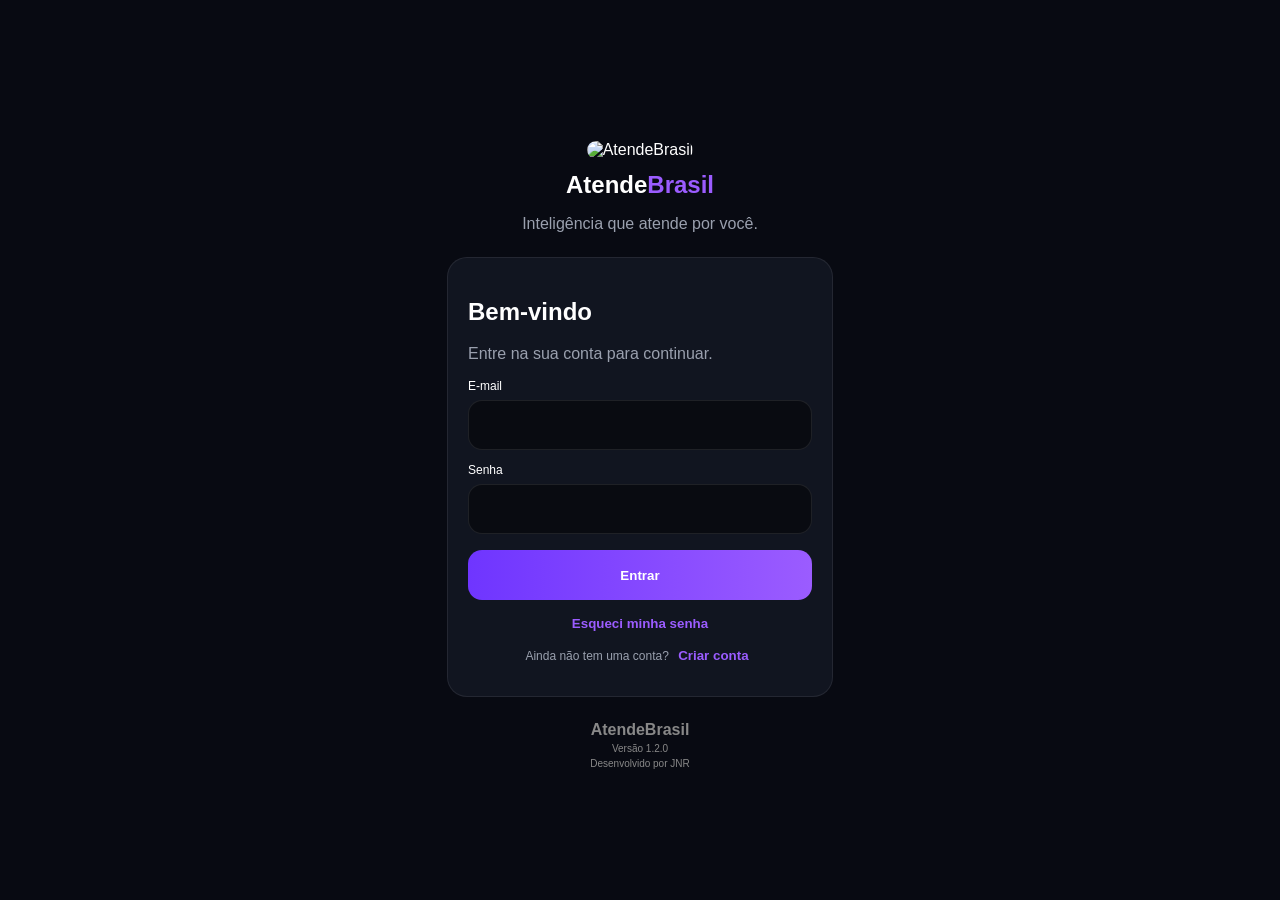
==== commit 424ea2cd: "Add files via upload" ====
--- a/clientes.html
+++ b/clientes.html
@@ -1,48 +1,80 @@
 <!DOCTYPE html>
-<html lang="pt-BR"><head><meta charset="UTF-8"><meta name="viewport" content="width=device-width,initial-scale=1.0"><meta name="theme-color" content="#070912"><title>Clientes | AtendeBrasil</title><link rel="stylesheet" href="style.css"></head>
+<html lang="pt-BR"><head><meta charset="UTF-8"><meta name="viewport" content="width=device-width,initial-scale=1.0"><title>Clientes | AtendeBrasil</title><link rel="stylesheet" href="style.css"></head>
 <body><div class="app">
-<header class="topo"><div class="page-title"><a href="painel.html" class="back">‹</a><div><h1>Clientes</h1><p>Central de relacionamento</p></div></div><div class="logo-box"><img src="https://raw.githubusercontent.com/juniorarlindo329-crypto/AtendeBrasil/refs/heads/main/8e677106-9f51-4466-bee8-7f3edd203f42.png" alt="AtendeBrasil"></div></header>
-<main class="conteudo">
-<section class="cabecalho"><small>GESTÃO DE CLIENTES</small><h2>Sua base de clientes</h2><p>Consulte contatos, acompanhe relacionamentos e mantenha seus clientes organizados.</p></section>
+<header class="topo"><div class="page-title"><a href="painel.html" class="back">‹</a><div><h1>Clientes</h1><p>Central de relacionamento</p></div></div><div class="logo-box"><img src="https://raw.githubusercontent.com/juniorarlindo329-crypto/AtendeBrasil/refs/heads/main/8e677106-9f51-4466-bee8-7f3edd203f42.png"></div></header>
+<main>
+<section class="cabecalho"><small>GESTÃO DE CLIENTES</small><h2>Sua base de clientes</h2><p>Consulte contatos e mantenha seus clientes organizados.</p></section>
 <div id="notice" class="notice hidden"></div>
-<section class="resumo"><div class="resumo-card"><span>TOTAL DE CLIENTES</span><strong id="totalClientes">0</strong><small>Base cadastrada</small></div><div class="resumo-card"><span>NOVOS</span><strong id="novosClientes">0</strong><small>Últimos 7 dias</small></div></section>
-<section class="acoes"><div class="pesquisa">🔎<input id="buscarCliente" type="text" placeholder="Buscar cliente..."></div><button class="novo" id="novoBtn" type="button">+</button></section>
-<div class="titulo-lista"><h3>Clientes</h3><span id="contadorLista">0 cadastrados</span></div><section class="lista" id="listaClientes"></section>
+<section class="resumo"><div class="resumo-card"><span>TOTAL</span><strong id="totalClientes">0</strong><small>Base cadastrada</small></div><div class="resumo-card"><span>NOVOS</span><strong id="novosClientes">0</strong><small>Últimos 7 dias</small></div></section>
+<section class="acoes"><div class="pesquisa">🔎 <input id="buscarCliente" placeholder="Buscar cliente..."></div><button class="novo" id="novoBtn">+</button></section>
+<div class="titulo-lista"><h3>Clientes</h3><span id="contadorLista">0 cadastrados</span></div>
+<section class="lista" id="listaClientes"></section>
 </main>
-<nav class="menu"><a href="painel.html"><b>⌂</b>Início</a><a href="#"><b>💬</b>Atender</a><a href="clientes.html" class="ativo"><b>👥</b>Clientes</a><a href="#" id="sairBtn"><b>🚪</b>Sair</a></nav>
+<nav class="menu"><a href="painel.html"><b>⌂</b>Início</a><a href="#"><b>💬</b>Atender</a><a class="ativo" href="clientes.html"><b>👥</b>Clientes</a><a href="#" id="sairBtn"><b>🚪</b>Sair</a></nav>
 </div>
-<div class="modal" id="modalCliente"><div class="modal-box"><div class="modal-topo"><h3>Novo cliente</h3><button class="fechar" id="fecharBtn" type="button">✕</button></div><div class="campo"><label>Nome do cliente</label><input id="nomeCliente" type="text" placeholder="Nome completo"></div><div class="campo"><label>Telefone / WhatsApp</label><input id="telefoneCliente" type="tel" placeholder="(00) 00000-0000"></div><div class="campo"><label>E-mail</label><input id="emailCliente" type="email" placeholder="cliente@email.com"></div><button class="salvar" id="salvarBtn" type="button">Salvar cliente</button></div></div>
+
+<div class="modal" id="modalCliente"><div class="modal-box">
+<div class="modal-topo"><h3>Novo cliente</h3><button class="fechar" id="fecharBtn">✕</button></div>
+<div class="campo"><label>Nome</label><input id="nomeCliente"></div>
+<div class="campo"><label>Telefone</label><input id="telefoneCliente"></div>
+<div class="campo"><label>E-mail</label><input id="emailCliente" type="email"></div>
+<button class="salvar" id="salvarBtn">Salvar cliente</button>
+</div></div>
+
 <script src="config.js"></script><script src="session.js"></script>
 <script>
-const C=window.ATENDE_CONFIG,S=window.AtendeSession;let clientes=[];
-function aviso(texto,erro=false){const n=document.getElementById("notice");n.textContent=texto;n.classList.remove("hidden");n.style.color=erro?"#ffc4cc":"#cbd0db"}
-function abrirModal(){document.getElementById("modalCliente").classList.add("ativo")}function fecharModal(){document.getElementById("modalCliente").classList.remove("ativo")}
-function escapar(v){return String(v||"").replaceAll("&","&amp;").replaceAll("<","&lt;").replaceAll(">","&gt;").replaceAll('"',"&quot;").replaceAll("'","&#039;")}
-function whatsapp(t){let n=String(t||"").replace(/\D/g,"");return n.startsWith("55")?n:"55"+n}
-function contarNovos(){const d=new Date();d.setDate(d.getDate()-7);return clientes.filter(c=>c.criado_em&&new Date(c.criado_em)>=d).length}
+const C=window.ATENDE_CONFIG,S=window.AtendeSession;
+let clientes=[];
+
+function abrirModal(){document.getElementById("modalCliente").classList.add("ativo");}
+function fecharModal(){document.getElementById("modalCliente").classList.remove("ativo");}
+function aviso(t){const n=document.getElementById("notice");n.textContent=t;n.classList.remove("hidden");}
+function whatsapp(t){let n=String(t||"").replace(/\D/g,"");return n.startsWith("55")?n:"55"+n;}
+
 function renderizar(filtro=""){
-  const lista=document.getElementById("listaClientes"),texto=filtro.toLowerCase().trim();
-  const resultado=clientes.filter(c=>`${c.nome||""} ${c.telefone||""} ${c.email||""}`.toLowerCase().includes(texto));
-  document.getElementById("totalClientes").textContent=clientes.length;document.getElementById("novosClientes").textContent=contarNovos();document.getElementById("contadorLista").textContent=resultado.length+" cadastrados";lista.innerHTML="";
-  if(!resultado.length){lista.innerHTML='<div class="vazio"><div>👥</div><strong>Nenhum cliente encontrado</strong><p>Toque no botão + para cadastrar seu primeiro cliente.</p></div>';return}
-  resultado.forEach(c=>{const card=document.createElement("div");card.className="cliente";const nome=escapar(c.nome),tel=escapar(c.telefone),email=escapar(c.email||"Sem e-mail cadastrado");card.innerHTML=`<div class="avatar">${nome.charAt(0).toUpperCase()}</div><div class="cliente-info"><strong>${nome}</strong><p>${tel}</p><small>${email}</small></div><a class="whatsapp" href="https://wa.me/${whatsapp(c.telefone)}" target="_blank" rel="noopener noreferrer">💬</a>`;lista.appendChild(card)})
+  const lista=document.getElementById("listaClientes");
+  const txt=filtro.toLowerCase().trim();
+  const resultado=clientes.filter(c=>`${c.nome||""} ${c.telefone||""} ${c.email||""}`.toLowerCase().includes(txt));
+  document.getElementById("totalClientes").textContent=clientes.length;
+  const sete=new Date();sete.setDate(sete.getDate()-7);
+  document.getElementById("novosClientes").textContent=clientes.filter(c=>c.criado_em&&new Date(c.criado_em)>=sete).length;
+  document.getElementById("contadorLista").textContent=resultado.length+" cadastrados";
+  lista.innerHTML="";
+  if(!resultado.length){lista.innerHTML='<div class="vazio">👥<p>Nenhum cliente encontrado.</p></div>';return;}
+  resultado.forEach(c=>{
+    const card=document.createElement("div");
+    card.className="cliente";
+    card.innerHTML=`<div class="avatar">${(c.nome||"?").charAt(0).toUpperCase()}</div><div class="cliente-info"><strong>${c.nome||""}</strong><p>${c.telefone||""}</p><small>${c.email||"Sem e-mail"}</small></div><a class="whatsapp" target="_blank" href="https://wa.me/${whatsapp(c.telefone)}">💬</a>`;
+    lista.appendChild(card);
+  });
 }
+
 async function carregar(){
   const r=await S.authFetch(`${C.SUPABASE_URL}/rest/v1/clientes?select=*&order=criado_em.desc`,{method:"GET"});
-  if(r?.authExpired){window.location.replace("index.html");return}
-  if(!r.ok){const txt=await r.text();console.error(txt);aviso("Não foi possível carregar os clientes. Verifique a tabela e as políticas RLS do Supabase.",true);return}
-  clientes=await r.json();renderizar()
+  if(r?.authExpired){window.location.replace("index.html");return;}
+  if(!r.ok){aviso("Não foi possível carregar os clientes.");return;}
+  clientes=await r.json();renderizar();
 }
+
 async function salvar(){
-  const nome=document.getElementById("nomeCliente").value.trim(),telefone=document.getElementById("telefoneCliente").value.trim(),email=document.getElementById("emailCliente").value.trim();
-  if(!nome||!telefone){alert("Informe o nome e o telefone do cliente.");return}
-  const btn=document.getElementById("salvarBtn");btn.disabled=true;btn.textContent="Salvando...";
-  const r=await S.authFetch(`${C.SUPABASE_URL}/rest/v1/clientes`,{method:"POST",headers:{"Content-Type":"application/json","Prefer":"return=representation"},body:JSON.stringify({nome,telefone,email:email||null})});
-  btn.disabled=false;btn.textContent="Salvar cliente";
-  if(r?.authExpired){window.location.replace("index.html");return}
-  if(!r.ok){const txt=await r.text();console.error(txt);alert("Não foi possível salvar o cliente. Confira o Supabase.");return}
-  document.getElementById("nomeCliente").value="";document.getElementById("telefoneCliente").value="";document.getElementById("emailCliente").value="";fecharModal();await carregar();alert("Cliente cadastrado com sucesso!")
+  const nome=document.getElementById("nomeCliente").value.trim();
+  const telefone=document.getElementById("telefoneCliente").value.trim();
+  const email=document.getElementById("emailCliente").value.trim();
+  if(!nome||!telefone){alert("Informe nome e telefone.");return;}
+  const r=await S.authFetch(`${C.SUPABASE_URL}/rest/v1/clientes`,{
+    method:"POST",
+    headers:{"Content-Type":"application/json","Prefer":"return=representation"},
+    body:JSON.stringify({nome,telefone,email:email||null})
+  });
+  if(r?.authExpired){window.location.replace("index.html");return;}
+  if(!r.ok){alert("Não foi possível salvar o cliente.");return;}
+  fecharModal();await carregar();alert("Cliente cadastrado com sucesso!");
 }
-document.getElementById("novoBtn").addEventListener("click",abrirModal);document.getElementById("fecharBtn").addEventListener("click",fecharModal);document.getElementById("salvarBtn").addEventListener("click",salvar);document.getElementById("buscarCliente").addEventListener("input",e=>renderizar(e.target.value));document.getElementById("sairBtn").addEventListener("click",e=>{e.preventDefault();S.clearSession();window.location.replace("index.html")});
-(async()=>{if(!(await S.requireAuth()))return;await carregar()})();
+
+document.getElementById("novoBtn").addEventListener("click",abrirModal);
+document.getElementById("fecharBtn").addEventListener("click",fecharModal);
+document.getElementById("salvarBtn").addEventListener("click",salvar);
+document.getElementById("buscarCliente").addEventListener("input",e=>renderizar(e.target.value));
+document.getElementById("sairBtn").addEventListener("click",e=>{e.preventDefault();S.clearSession();window.location.replace("index.html");});
+(async()=>{if(!(await S.requireAuth()))return;await carregar();})();
 </script></body></html>
--- a/style.css
+++ b/style.css
@@ -1,7 +1 @@
-*{box-sizing:border-box;margin:0;padding:0}
-:root{--bg:#070912;--card:#10131d;--card2:#151927;--border:rgba(255,255,255,.08);--text:#fff;--muted:#9298a7;--purple:#9b5cff;--purple2:#6f35ff;--green:#19e6a2;--red:#ff5d77;--blue:#2e9cff}
-html{background:var(--bg)}body{min-height:100vh;font-family:Arial,Helvetica,sans-serif;color:var(--text);background:radial-gradient(circle at 15% 0%,rgba(128,66,255,.22),transparent 30%),radial-gradient(circle at 100% 25%,rgba(0,230,160,.08),transparent 25%),var(--bg)}
-button,input{font:inherit}button{cursor:pointer}.hidden{display:none!important}.muted{color:var(--muted)}
-.auth-page{display:flex;justify-content:center}.auth-shell{width:100%;max-width:430px;min-height:100vh;padding:28px 18px 24px;display:flex;flex-direction:column}.brand{text-align:center;padding:10px 0 24px}.brand-logo{width:108px;height:108px;border-radius:28px;object-fit:cover;box-shadow:0 16px 50px rgba(111,53,255,.28)}.brand h1{font-size:30px;margin-top:14px;letter-spacing:-1px}.brand h1 span{background:linear-gradient(90deg,var(--purple),var(--green));-webkit-background-clip:text;color:transparent}.brand p{color:var(--muted);font-size:13px;margin-top:6px}.auth-card{background:linear-gradient(145deg,#141826,#0d1018);border:1px solid var(--border);border-radius:26px;padding:22px;box-shadow:0 22px 60px rgba(0,0,0,.28)}.auth-card h2{font-size:24px}.auth-card .muted{font-size:12px;margin:6px 0 20px}.auth-card label{display:block;color:#b7bdca;font-size:11px;margin:13px 0 7px}.auth-card input{width:100%;height:52px;border-radius:15px;border:1px solid var(--border);background:#080b12;color:#fff;padding:0 14px;outline:0}.auth-card input:focus{border-color:rgba(155,92,255,.7);box-shadow:0 0 0 3px rgba(155,92,255,.09)}.primary{width:100%;height:52px;border:0;border-radius:16px;color:white;font-weight:bold;margin-top:18px;background:linear-gradient(90deg,var(--purple2),var(--purple));box-shadow:0 10px 28px rgba(111,53,255,.2)}.link-btn,.inline-link{border:0;background:none;color:var(--purple);font-weight:bold}.link-btn{display:block;margin:16px auto 0}.register{text-align:center;color:var(--muted);font-size:12px;margin-top:16px}.message{margin-top:16px;padding:12px;border-radius:13px;font-size:12px;line-height:1.45;background:#171b29;border:1px solid var(--border)}.message.error{color:#ffc4cc;border-color:rgba(255,93,119,.24);background:rgba(255,93,119,.07)}.message.ok{color:#aaf5d9;border-color:rgba(25,230,162,.22);background:rgba(25,230,162,.07)}footer{margin-top:auto;padding:26px 0 4px;text-align:center;color:var(--muted)}footer strong,footer span,footer small{display:block}footer strong{color:#fff;font-size:13px}footer span{font-size:10px;margin-top:4px}footer small{font-size:9px;margin-top:4px}
-.app{width:100%;max-width:430px;margin:auto;min-height:100vh;padding-bottom:100px}.topo{display:flex;justify-content:space-between;align-items:center;padding:22px 18px 13px}.marca h1{font-size:24px}.marca h1 span{background:linear-gradient(90deg,var(--purple),var(--green));-webkit-background-clip:text;color:transparent}.marca p{color:var(--muted);font-size:11px;margin-top:4px}.perfil,.logo-box{width:46px;height:46px;border-radius:15px;overflow:hidden;border:1px solid var(--border);background:#111521}.perfil img,.logo-box img{width:100%;height:100%;object-fit:cover}.conteudo{padding:8px 18px 28px}.saudacao{margin:10px 2px 19px}.saudacao small{color:var(--muted);font-size:11px}.saudacao h2{font-size:27px;margin-top:5px}.saudacao p{color:var(--muted);font-size:12px;line-height:1.5;margin-top:7px}.status-principal{border-radius:24px;padding:20px;margin-bottom:18px;background:linear-gradient(135deg,rgba(128,66,255,.25),rgba(20,23,35,.96));border:1px solid rgba(162,100,255,.22)}.status-topo{display:flex;justify-content:space-between;align-items:center}.status-label{font-size:10px;color:#bbc0cc;letter-spacing:1px}.badge{font-size:11px;color:var(--green);background:rgba(25,230,162,.09);padding:7px 10px;border-radius:20px}.status-principal h3{font-size:21px;margin-top:17px}.status-principal p{color:#a9afba;font-size:12px;margin-top:7px}.resumo{display:grid;grid-template-columns:1fr 1fr;gap:12px;margin-bottom:22px}.mini-card,.resumo-card{background:linear-gradient(145deg,#151927,#0d1018);border:1px solid var(--border);border-radius:19px;padding:16px}.mini-card span,.resumo-card span{color:var(--muted);font-size:10px}.mini-card strong,.resumo-card strong{display:block;font-size:24px;margin-top:7px}.mini-card small,.resumo-card small{display:block;color:var(--green);font-size:10px;margin-top:5px}.titulo-secao{display:flex;justify-content:space-between;align-items:center;margin:7px 2px 12px}.titulo-secao h3{font-size:17px}.titulo-secao span{font-size:11px;color:var(--purple)}.atalhos{display:grid;grid-template-columns:1fr 1fr;gap:12px}.card{min-height:142px;border-radius:20px;padding:16px;background:linear-gradient(145deg,rgba(20,24,36,.98),rgba(12,15,23,.98));border:1px solid var(--border);display:flex;flex-direction:column;justify-content:space-between;text-decoration:none;color:white}.card:active{transform:scale(.98)}.icone{width:44px;height:44px;border-radius:14px;background:rgba(151,81,255,.12);display:flex;align-items:center;justify-content:center;font-size:21px}.card strong{font-size:14px}.card p{color:var(--muted);font-size:10px;line-height:1.4;margin-top:5px}.menu{position:fixed;bottom:0;left:50%;transform:translateX(-50%);width:100%;max-width:430px;display:grid;grid-template-columns:repeat(4,1fr);padding:9px 8px 17px;background:rgba(8,10,16,.97);backdrop-filter:blur(18px);border-top:1px solid rgba(255,255,255,.07);z-index:20}.menu a{color:#777e8c;text-decoration:none;text-align:center;font-size:10px;padding:7px 0}.menu a b{display:block;font-size:19px;margin-bottom:4px}.menu .ativo{color:var(--purple)}
-.page-title{display:flex;align-items:center;gap:12px}.back{width:42px;height:42px;border-radius:14px;border:1px solid var(--border);background:#10131d;color:white;display:flex;align-items:center;justify-content:center;text-decoration:none;font-size:20px}.page-title h1{font-size:21px}.page-title p{color:var(--muted);font-size:10px;margin-top:3px}.cabecalho{margin:12px 0 19px}.cabecalho small{color:var(--muted);font-size:10px;letter-spacing:1px}.cabecalho h2{font-size:27px;margin-top:6px}.cabecalho p{color:var(--muted);font-size:12px;line-height:1.5;margin-top:7px}.acoes{display:flex;gap:10px;margin-bottom:18px}.pesquisa{flex:1;height:50px;border-radius:16px;border:1px solid var(--border);background:#10131d;display:flex;align-items:center;padding:0 14px;gap:8px}.pesquisa input{width:100%;border:0;outline:0;background:transparent;color:white}.novo{width:52px;height:50px;border:0;border-radius:16px;background:linear-gradient(135deg,var(--purple2),var(--purple));color:white;font-size:24px}.titulo-lista{display:flex;justify-content:space-between;align-items:center;margin:4px 2px 11px}.titulo-lista h3{font-size:16px}.titulo-lista span{color:var(--muted);font-size:10px}.lista{display:flex;flex-direction:column;gap:11px}.cliente{background:linear-gradient(145deg,rgba(20,24,36,.98),rgba(12,15,23,.98));border:1px solid var(--border);border-radius:19px;padding:14px;display:flex;align-items:center;gap:12px}.avatar{min-width:46px;width:46px;height:46px;border-radius:15px;background:linear-gradient(135deg,rgba(155,92,255,.25),rgba(25,230,162,.16));display:flex;align-items:center;justify-content:center;font-weight:bold}.cliente-info{flex:1;min-width:0}.cliente-info strong{display:block;font-size:13px;white-space:nowrap;overflow:hidden;text-overflow:ellipsis}.cliente-info p{color:var(--muted);font-size:10px;margin-top:5px}.cliente-info small{display:block;color:#747b89;font-size:9px;margin-top:4px}.whatsapp{width:39px;height:39px;border-radius:13px;border:1px solid rgba(25,230,162,.18);background:rgba(25,230,162,.08);color:var(--green);display:flex;align-items:center;justify-content:center;text-decoration:none}.vazio{padding:36px 18px;text-align:center;background:#10131d;border:1px dashed rgba(255,255,255,.12);border-radius:20px}.vazio div{font-size:31px;margin-bottom:10px}.vazio strong{display:block;font-size:14px}.vazio p{color:var(--muted);font-size:11px;line-height:1.5;margin-top:6px}.modal{position:fixed;inset:0;background:rgba(0,0,0,.72);backdrop-filter:blur(7px);display:none;align-items:flex-end;justify-content:center;z-index:100}.modal.ativo{display:flex}.modal-box{width:100%;max-width:430px;background:#10131d;border-radius:28px 28px 0 0;border:1px solid var(--border);padding:22px 18px 28px}.modal-topo{display:flex;justify-content:space-between;align-items:center;margin-bottom:18px}.fechar{border:0;background:#1a1e2a;color:white;width:38px;height:38px;border-radius:12px}.campo{margin-bottom:13px}.campo label{display:block;color:#a7adba;font-size:10px;margin-bottom:7px}.campo input{width:100%;height:50px;border:1px solid var(--border);background:#080b12;color:white;outline:0;border-radius:15px;padding:0 14px}.salvar{width:100%;height:52px;border:0;border-radius:16px;margin-top:5px;color:white;font-weight:bold;background:linear-gradient(90deg,var(--purple2),var(--purple))}.notice{padding:11px 13px;border-radius:13px;font-size:11px;line-height:1.4;margin-bottom:14px;border:1px solid rgba(255,255,255,.08);background:#111521;color:#cbd0db}
+*{box-sizing:border-box}body{margin:0;background:#080a12;color:#fff;font-family:Arial,Helvetica,sans-serif}.hidden{display:none!important}.auth-page{display:flex;justify-content:center;min-height:100vh}.auth-shell,.app{width:100%;max-width:430px;margin:auto;padding:22px}.brand{text-align:center;margin:10px 0 24px}.brand-logo{width:105px;height:105px;border-radius:25px;object-fit:cover}.brand h1{margin:12px 0 5px}.brand h1 span,.marca h1 span{color:#9b5cff}.brand p,.muted,.saudacao p,.card p,.cliente-info p,.cliente-info small{color:#9aa0ae}.auth-card,.status-principal,.mini-card,.card,.cliente,.resumo-card,.notice{background:#111520;border:1px solid rgba(255,255,255,.08);border-radius:20px}.auth-card{padding:20px}.auth-card label{display:block;font-size:12px;margin:13px 0 7px}.auth-card input,.campo input{width:100%;height:50px;border-radius:14px;border:1px solid rgba(255,255,255,.09);background:#090b11;color:#fff;padding:0 12px}.primary,.salvar,.novo{border:0;background:linear-gradient(90deg,#6f35ff,#9b5cff);color:#fff;font-weight:bold}.primary,.salvar{width:100%;height:50px;border-radius:14px;margin-top:16px}.link-btn,.inline-link{background:none;border:0;color:#9b5cff;font-weight:bold}.link-btn{display:block;margin:15px auto}.register{text-align:center;color:#9aa0ae;font-size:12px}.message{padding:12px;margin-top:14px;border-radius:12px;background:#171b29}.message.error{color:#ffc4cc}.message.ok{color:#aaf5d9}footer{text-align:center;color:#888;margin-top:24px}footer span,footer small{display:block;font-size:10px;margin-top:4px}.topo{display:flex;justify-content:space-between;align-items:center}.perfil img,.logo-box img{width:46px;height:46px;border-radius:14px;object-fit:cover}.saudacao{margin:24px 0}.status-principal{padding:18px}.badge{color:#19e6a2}.resumo{display:grid;grid-template-columns:1fr 1fr;gap:10px;margin:16px 0}.mini-card,.resumo-card{padding:15px}.mini-card strong,.resumo-card strong{display:block;font-size:24px;margin-top:6px}.atalhos{display:grid;grid-template-columns:1fr 1fr;gap:10px}.card{padding:16px;text-decoration:none;color:white;min-height:125px}.icone{font-size:23px}.menu{display:grid;grid-template-columns:repeat(4,1fr);position:fixed;bottom:0;left:50%;transform:translateX(-50%);width:100%;max-width:430px;background:#090b11;border-top:1px solid rgba(255,255,255,.08);padding:10px}.menu a{text-decoration:none;color:#8b91a0;text-align:center;font-size:11px}.menu a b{display:block;font-size:18px}.menu .ativo{color:#9b5cff}.app{padding-bottom:90px}.page-title{display:flex;align-items:center;gap:10px}.back{color:white;text-decoration:none;font-size:30px}.cabecalho{margin:22px 0}.acoes{display:flex;gap:10px}.pesquisa{flex:1;background:#111520;border-radius:14px;padding:12px}.pesquisa input{width:85%;background:transparent;border:0;outline:0;color:white}.novo{width:50px;border-radius:14px;font-size:24px}.titulo-lista{display:flex;justify-content:space-between;margin:20px 0 10px}.lista{display:flex;flex-direction:column;gap:10px}.cliente{padding:13px;display:flex;align-items:center;gap:10px}.avatar{width:45px;height:45px;border-radius:13px;background:#39266b;display:flex;align-items:center;justify-content:center}.cliente-info{flex:1}.whatsapp{text-decoration:none;color:#19e6a2}.vazio{text-align:center;padding:30px;background:#111520;border-radius:18px}.modal{position:fixed;inset:0;background:rgba(0,0,0,.75);display:none;align-items:flex-end;justify-content:center}.modal.ativo{display:flex}.modal-box{width:100%;max-width:430px;background:#111520;padding:20px;border-radius:24px 24px 0 0}.modal-topo{display:flex;justify-content:space-between}.fechar{background:#202533;color:white;border:0;border-radius:10px}.campo{margin-top:12px}.campo label{display:block;font-size:11px;margin-bottom:6px}.notice{padding:12px;margin-bottom:12px}
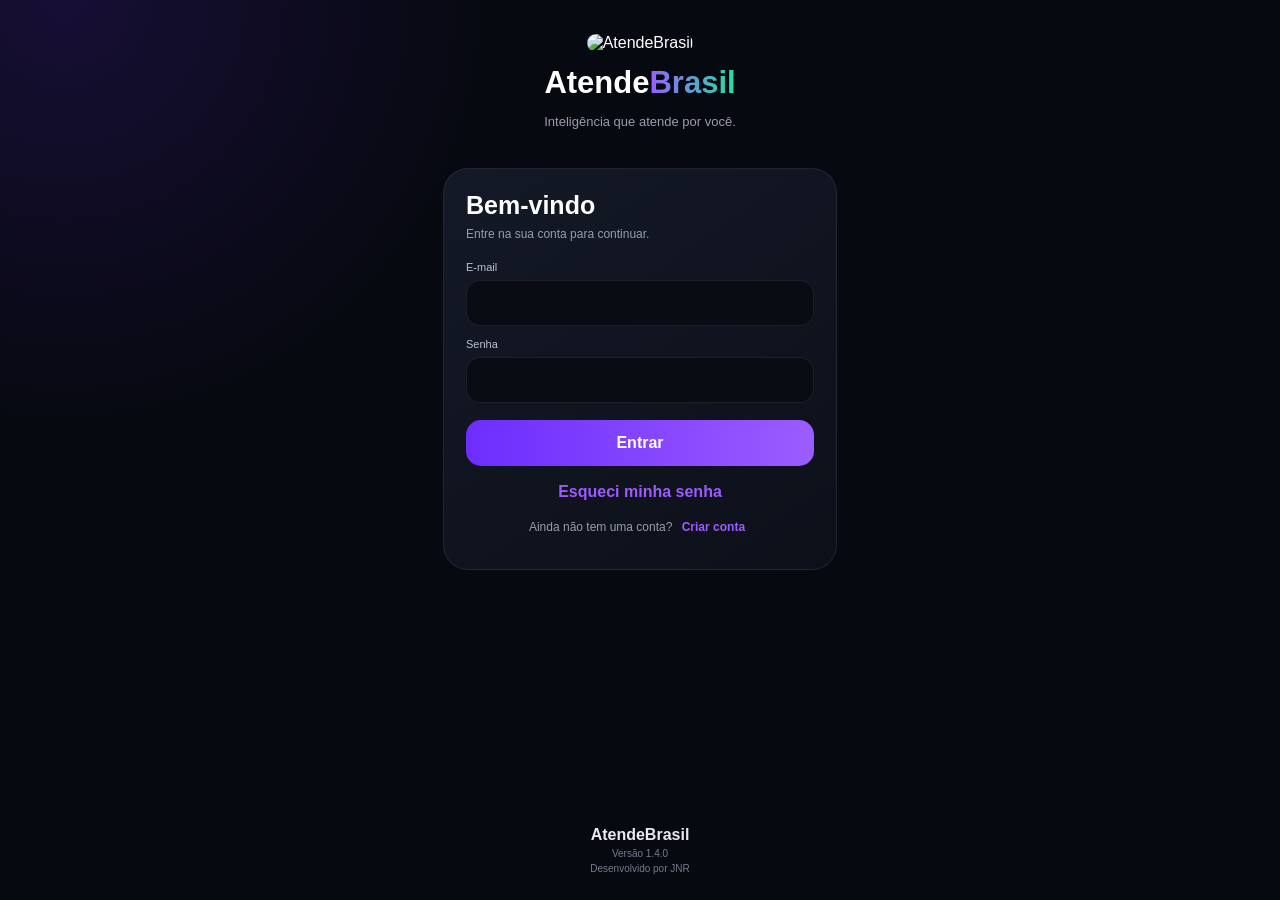
==== commit 72aef030: "Add files via upload" ====
--- a/clientes.html
+++ b/clientes.html
@@ -1,80 +1,19 @@
-<!DOCTYPE html>
-<html lang="pt-BR"><head><meta charset="UTF-8"><meta name="viewport" content="width=device-width,initial-scale=1.0"><title>Clientes | AtendeBrasil</title><link rel="stylesheet" href="style.css"></head>
-<body><div class="app">
-<header class="topo"><div class="page-title"><a href="painel.html" class="back">‹</a><div><h1>Clientes</h1><p>Central de relacionamento</p></div></div><div class="logo-box"><img src="https://raw.githubusercontent.com/juniorarlindo329-crypto/AtendeBrasil/refs/heads/main/8e677106-9f51-4466-bee8-7f3edd203f42.png"></div></header>
-<main>
-<section class="cabecalho"><small>GESTÃO DE CLIENTES</small><h2>Sua base de clientes</h2><p>Consulte contatos e mantenha seus clientes organizados.</p></section>
-<div id="notice" class="notice hidden"></div>
-<section class="resumo"><div class="resumo-card"><span>TOTAL</span><strong id="totalClientes">0</strong><small>Base cadastrada</small></div><div class="resumo-card"><span>NOVOS</span><strong id="novosClientes">0</strong><small>Últimos 7 dias</small></div></section>
-<section class="acoes"><div class="pesquisa">🔎 <input id="buscarCliente" placeholder="Buscar cliente..."></div><button class="novo" id="novoBtn">+</button></section>
-<div class="titulo-lista"><h3>Clientes</h3><span id="contadorLista">0 cadastrados</span></div>
-<section class="lista" id="listaClientes"></section>
-</main>
-<nav class="menu"><a href="painel.html"><b>⌂</b>Início</a><a href="#"><b>💬</b>Atender</a><a class="ativo" href="clientes.html"><b>👥</b>Clientes</a><a href="#" id="sairBtn"><b>🚪</b>Sair</a></nav>
-</div>
-
-<div class="modal" id="modalCliente"><div class="modal-box">
-<div class="modal-topo"><h3>Novo cliente</h3><button class="fechar" id="fecharBtn">✕</button></div>
-<div class="campo"><label>Nome</label><input id="nomeCliente"></div>
-<div class="campo"><label>Telefone</label><input id="telefoneCliente"></div>
-<div class="campo"><label>E-mail</label><input id="emailCliente" type="email"></div>
-<button class="salvar" id="salvarBtn">Salvar cliente</button>
-</div></div>
-
-<script src="config.js"></script><script src="session.js"></script>
+<!DOCTYPE html><html lang="pt-BR"><head><meta charset="UTF-8"><meta name="viewport" content="width=device-width,initial-scale=1.0"><title>Clientes | AtendeBrasil</title><link rel="stylesheet" href="style.css"></head><body>
+<div class="app"><div class="page-head"><a class="back" href="painel.html">‹</a><div><h1>Clientes</h1><p>Cadastre, pesquise e abra o WhatsApp.</p></div></div>
+<section class="stats"><div class="stat"><span>TOTAL</span><strong id="total">0</strong><small>Clientes</small></div><div class="stat"><span>NOVOS</span><strong id="novos">0</strong><small>Últimos 7 dias</small></div></section>
+<div class="toolbar"><div class="search">🔎<input id="busca" placeholder="Buscar cliente..."></div><button id="novo" class="square-btn">+</button></div>
+<div class="section-title"><h3>Sua base</h3><span id="contador">0 cadastrados</span></div><div id="lista" class="list"></div>
+</div><nav class="menu"><a href="painel.html" class=""><b>⌂</b>Início</a><a href="atendimentos.html" class=""><b>💬</b>Atender</a><a href="clientes.html" class="active"><b>👥</b>Clientes</a><a href="ia.html" class=""><b>🤖</b>Minha IA</a><a href="relatorios.html" class=""><b>📊</b>Relatórios</a></nav>
+<div id="modal" class="modal"><div class="modal-box"><div class="modal-top"><h3>Novo cliente</h3><button id="fechar" class="close">✕</button></div>
+<div class="field"><label>Nome</label><input id="nome"></div><div class="field"><label>Telefone / WhatsApp</label><input id="telefone"></div><div class="field"><label>E-mail</label><input id="email" type="email"></div>
+<div class="form-actions"><button id="cancelar" class="secondary">Cancelar</button><button id="salvar" class="primary" style="margin-top:0">Salvar</button></div></div></div>
+<script src="config.js"></script><script src="session.js"></script><script src="app.js"></script>
 <script>
-const C=window.ATENDE_CONFIG,S=window.AtendeSession;
 let clientes=[];
-
-function abrirModal(){document.getElementById("modalCliente").classList.add("ativo");}
-function fecharModal(){document.getElementById("modalCliente").classList.remove("ativo");}
-function aviso(t){const n=document.getElementById("notice");n.textContent=t;n.classList.remove("hidden");}
-function whatsapp(t){let n=String(t||"").replace(/\D/g,"");return n.startsWith("55")?n:"55"+n;}
-
-function renderizar(filtro=""){
-  const lista=document.getElementById("listaClientes");
-  const txt=filtro.toLowerCase().trim();
-  const resultado=clientes.filter(c=>`${c.nome||""} ${c.telefone||""} ${c.email||""}`.toLowerCase().includes(txt));
-  document.getElementById("totalClientes").textContent=clientes.length;
-  const sete=new Date();sete.setDate(sete.getDate()-7);
-  document.getElementById("novosClientes").textContent=clientes.filter(c=>c.criado_em&&new Date(c.criado_em)>=sete).length;
-  document.getElementById("contadorLista").textContent=resultado.length+" cadastrados";
-  lista.innerHTML="";
-  if(!resultado.length){lista.innerHTML='<div class="vazio">👥<p>Nenhum cliente encontrado.</p></div>';return;}
-  resultado.forEach(c=>{
-    const card=document.createElement("div");
-    card.className="cliente";
-    card.innerHTML=`<div class="avatar">${(c.nome||"?").charAt(0).toUpperCase()}</div><div class="cliente-info"><strong>${c.nome||""}</strong><p>${c.telefone||""}</p><small>${c.email||"Sem e-mail"}</small></div><a class="whatsapp" target="_blank" href="https://wa.me/${whatsapp(c.telefone)}">💬</a>`;
-    lista.appendChild(card);
-  });
-}
-
-async function carregar(){
-  const r=await S.authFetch(`${C.SUPABASE_URL}/rest/v1/clientes?select=*&order=criado_em.desc`,{method:"GET"});
-  if(r?.authExpired){window.location.replace("index.html");return;}
-  if(!r.ok){aviso("Não foi possível carregar os clientes.");return;}
-  clientes=await r.json();renderizar();
-}
-
-async function salvar(){
-  const nome=document.getElementById("nomeCliente").value.trim();
-  const telefone=document.getElementById("telefoneCliente").value.trim();
-  const email=document.getElementById("emailCliente").value.trim();
-  if(!nome||!telefone){alert("Informe nome e telefone.");return;}
-  const r=await S.authFetch(`${C.SUPABASE_URL}/rest/v1/clientes`,{
-    method:"POST",
-    headers:{"Content-Type":"application/json","Prefer":"return=representation"},
-    body:JSON.stringify({nome,telefone,email:email||null})
-  });
-  if(r?.authExpired){window.location.replace("index.html");return;}
-  if(!r.ok){alert("Não foi possível salvar o cliente.");return;}
-  fecharModal();await carregar();alert("Cliente cadastrado com sucesso!");
-}
-
-document.getElementById("novoBtn").addEventListener("click",abrirModal);
-document.getElementById("fecharBtn").addEventListener("click",fecharModal);
-document.getElementById("salvarBtn").addEventListener("click",salvar);
-document.getElementById("buscarCliente").addEventListener("input",e=>renderizar(e.target.value));
-document.getElementById("sairBtn").addEventListener("click",e=>{e.preventDefault();S.clearSession();window.location.replace("index.html");});
-(async()=>{if(!(await S.requireAuth()))return;await carregar();})();
+function esc(v){return String(v||"").replaceAll("&","&amp;").replaceAll("<","&lt;").replaceAll(">","&gt;").replaceAll('"',"&quot;")}
+function whats(t){let n=String(t||"").replace(/\D/g,"");return n.startsWith("55")?n:"55"+n}
+function render(q=""){const out=document.getElementById("lista");const f=q.toLowerCase().trim();const arr=clientes.filter(c=>`${c.nome||""} ${c.telefone||""} ${c.email||""}`.toLowerCase().includes(f));document.getElementById("total").textContent=clientes.length;const d=new Date();d.setDate(d.getDate()-7);document.getElementById("novos").textContent=clientes.filter(c=>c.criado_em&&new Date(c.criado_em)>=d).length;document.getElementById("contador").textContent=arr.length+" cadastrados";out.innerHTML="";if(!arr.length){out.innerHTML='<div class="empty"><div class="big">👥</div><p>Nenhum cliente encontrado.</p></div>';return}arr.forEach(c=>{const div=document.createElement("div");div.className="item";div.innerHTML=`<div class="avatar">${esc(c.nome).charAt(0).toUpperCase()}</div><div class="item-main"><strong>${esc(c.nome)}</strong><p>${esc(c.telefone)} · ${esc(c.email||"Sem e-mail")}</p></div><a class="chip" target="_blank" href="https://wa.me/${whats(c.telefone)}">WhatsApp</a>`;out.appendChild(div)})}
+async function carregar(){const r=await AtendeSession.authFetch(`${ATENDE_CONFIG.SUPABASE_URL}/rest/v1/clientes?select=*&order=criado_em.desc`,{method:"GET"});if(r?.authExpired){location.replace("index.html");return}if(!r.ok){AtendeUI.toast("Erro ao carregar clientes.","error");return}clientes=await r.json();render()}
+async function salvar(){const nome=document.getElementById("nome").value.trim(),telefone=document.getElementById("telefone").value.trim(),email=document.getElementById("email").value.trim();if(!nome||!telefone){AtendeUI.toast("Informe nome e telefone.","error");return}const body={nome,telefone,email:email||null};const user=AtendeSession.getUser();if(user?.id) body.user_id=user.id;const r=await AtendeSession.authFetch(`${ATENDE_CONFIG.SUPABASE_URL}/rest/v1/clientes`,{method:"POST",headers:{"Content-Type":"application/json","Prefer":"return=representation"},body:JSON.stringify(body)});if(r?.authExpired){location.replace("index.html");return}if(!r.ok){const t=await r.text();console.error(t);AtendeUI.toast("Não foi possível salvar o cliente.","error");return}document.getElementById("modal").classList.remove("show");["nome","telefone","email"].forEach(i=>document.getElementById(i).value="");await carregar();AtendeUI.toast("Cliente salvo com sucesso.")}
+(async()=>{if(!(await AtendeUI.protect()))return;document.getElementById("novo").onclick=()=>document.getElementById("modal").classList.add("show");document.getElementById("fechar").onclick=document.getElementById("cancelar").onclick=()=>document.getElementById("modal").classList.remove("show");document.getElementById("salvar").onclick=salvar;document.getElementById("busca").oninput=e=>render(e.target.value);await carregar();})();
 </script></body></html>
--- a/style.css
+++ b/style.css
@@ -1 +1,23 @@
-*{box-sizing:border-box}body{margin:0;background:#080a12;color:#fff;font-family:Arial,Helvetica,sans-serif}.hidden{display:none!important}.auth-page{display:flex;justify-content:center;min-height:100vh}.auth-shell,.app{width:100%;max-width:430px;margin:auto;padding:22px}.brand{text-align:center;margin:10px 0 24px}.brand-logo{width:105px;height:105px;border-radius:25px;object-fit:cover}.brand h1{margin:12px 0 5px}.brand h1 span,.marca h1 span{color:#9b5cff}.brand p,.muted,.saudacao p,.card p,.cliente-info p,.cliente-info small{color:#9aa0ae}.auth-card,.status-principal,.mini-card,.card,.cliente,.resumo-card,.notice{background:#111520;border:1px solid rgba(255,255,255,.08);border-radius:20px}.auth-card{padding:20px}.auth-card label{display:block;font-size:12px;margin:13px 0 7px}.auth-card input,.campo input{width:100%;height:50px;border-radius:14px;border:1px solid rgba(255,255,255,.09);background:#090b11;color:#fff;padding:0 12px}.primary,.salvar,.novo{border:0;background:linear-gradient(90deg,#6f35ff,#9b5cff);color:#fff;font-weight:bold}.primary,.salvar{width:100%;height:50px;border-radius:14px;margin-top:16px}.link-btn,.inline-link{background:none;border:0;color:#9b5cff;font-weight:bold}.link-btn{display:block;margin:15px auto}.register{text-align:center;color:#9aa0ae;font-size:12px}.message{padding:12px;margin-top:14px;border-radius:12px;background:#171b29}.message.error{color:#ffc4cc}.message.ok{color:#aaf5d9}footer{text-align:center;color:#888;margin-top:24px}footer span,footer small{display:block;font-size:10px;margin-top:4px}.topo{display:flex;justify-content:space-between;align-items:center}.perfil img,.logo-box img{width:46px;height:46px;border-radius:14px;object-fit:cover}.saudacao{margin:24px 0}.status-principal{padding:18px}.badge{color:#19e6a2}.resumo{display:grid;grid-template-columns:1fr 1fr;gap:10px;margin:16px 0}.mini-card,.resumo-card{padding:15px}.mini-card strong,.resumo-card strong{display:block;font-size:24px;margin-top:6px}.atalhos{display:grid;grid-template-columns:1fr 1fr;gap:10px}.card{padding:16px;text-decoration:none;color:white;min-height:125px}.icone{font-size:23px}.menu{display:grid;grid-template-columns:repeat(4,1fr);position:fixed;bottom:0;left:50%;transform:translateX(-50%);width:100%;max-width:430px;background:#090b11;border-top:1px solid rgba(255,255,255,.08);padding:10px}.menu a{text-decoration:none;color:#8b91a0;text-align:center;font-size:11px}.menu a b{display:block;font-size:18px}.menu .ativo{color:#9b5cff}.app{padding-bottom:90px}.page-title{display:flex;align-items:center;gap:10px}.back{color:white;text-decoration:none;font-size:30px}.cabecalho{margin:22px 0}.acoes{display:flex;gap:10px}.pesquisa{flex:1;background:#111520;border-radius:14px;padding:12px}.pesquisa input{width:85%;background:transparent;border:0;outline:0;color:white}.novo{width:50px;border-radius:14px;font-size:24px}.titulo-lista{display:flex;justify-content:space-between;margin:20px 0 10px}.lista{display:flex;flex-direction:column;gap:10px}.cliente{padding:13px;display:flex;align-items:center;gap:10px}.avatar{width:45px;height:45px;border-radius:13px;background:#39266b;display:flex;align-items:center;justify-content:center}.cliente-info{flex:1}.whatsapp{text-decoration:none;color:#19e6a2}.vazio{text-align:center;padding:30px;background:#111520;border-radius:18px}.modal{position:fixed;inset:0;background:rgba(0,0,0,.75);display:none;align-items:flex-end;justify-content:center}.modal.ativo{display:flex}.modal-box{width:100%;max-width:430px;background:#111520;padding:20px;border-radius:24px 24px 0 0}.modal-topo{display:flex;justify-content:space-between}.fechar{background:#202533;color:white;border:0;border-radius:10px}.campo{margin-top:12px}.campo label{display:block;font-size:11px;margin-bottom:6px}.notice{padding:12px;margin-bottom:12px}
+*{box-sizing:border-box}
+:root{
+  --bg:#070911;--card:#111522;--card2:#151a28;--line:rgba(255,255,255,.08);
+  --text:#fff;--muted:#969dac;--purple:#9b5cff;--purple2:#6d2dff;--green:#23e2a2;--danger:#ff7c94;
+}
+html{background:var(--bg)}body{margin:0;min-height:100vh;background:radial-gradient(circle at 5% 0%,rgba(111,45,255,.15),transparent 28%),var(--bg);color:var(--text);font-family:Arial,Helvetica,sans-serif}
+a{text-decoration:none;color:inherit}button,input,textarea,select{font:inherit}.hidden{display:none!important}
+.auth-page{display:flex;justify-content:center}.auth-shell,.app{width:100%;max-width:430px;margin:auto}.auth-shell{min-height:100vh;padding:26px 18px;display:flex;flex-direction:column}
+.brand{text-align:center;padding-top:8px}.brand-logo{width:112px;height:112px;border-radius:28px;object-fit:cover}.brand h1,.marca h1{font-size:31px;margin:13px 0 5px}.brand h1 span,.marca h1 span{background:linear-gradient(90deg,var(--purple),var(--green));-webkit-background-clip:text;color:transparent}.brand p,.marca p{color:var(--muted);font-size:13px}
+.auth-card{background:linear-gradient(145deg,#141927,#0d1019);border:1px solid var(--line);border-radius:25px;padding:22px;margin-top:26px}.auth-card h2{font-size:25px;margin:0}.muted{color:var(--muted)}.auth-card .muted{font-size:12px;margin:7px 0 20px}.auth-card label,.field label{display:block;color:#bbc0cc;font-size:11px;margin:12px 0 7px}.auth-card input,.field input,.field textarea,.field select{width:100%;border:1px solid var(--line);background:#090c13;color:#fff;border-radius:14px;padding:13px 14px;outline:0}.field textarea{min-height:110px;resize:vertical}.primary,.secondary,.danger-btn{border:0;border-radius:15px;font-weight:700;color:#fff;padding:14px 16px}.primary{width:100%;margin-top:17px;background:linear-gradient(90deg,var(--purple2),var(--purple))}.secondary{background:#1b2030}.danger-btn{background:rgba(255,124,148,.12);color:#ff9cae}.link-btn,.inline-link{border:0;background:none;color:var(--purple);font-weight:bold}.link-btn{display:block;margin:16px auto 0}.register{text-align:center;color:var(--muted);font-size:12px;margin-top:17px}.message{padding:12px;margin-top:15px;border-radius:12px;background:#1b1f2c}.message.error{color:#ffb1bf}.message.ok{color:#aaf5d9}
+footer{margin-top:auto;text-align:center;color:#747b89;padding-top:28px}footer strong,footer span,footer small{display:block}footer strong{color:#e8eaf0}footer span,footer small{font-size:10px;margin-top:4px}
+.app{min-height:100vh;padding:22px 18px 100px}.topo{display:flex;align-items:center;justify-content:space-between}.marca h1{font-size:25px;margin:0}.marca p{font-size:10px;margin:5px 0 0}.logo-mini{width:48px;height:48px;border-radius:15px;object-fit:cover;border:1px solid var(--line)}.hero{padding:30px 0 20px}.hero small,.eyebrow{color:#bdc2ce;font-size:10px;letter-spacing:.7px}.hero h2{font-size:28px;margin:8px 0}.hero p{font-size:12px;line-height:1.5;color:var(--muted);margin:0}.status{background:linear-gradient(135deg,rgba(111,45,255,.16),#111522);border:1px solid var(--line);border-radius:22px;padding:18px}.status .online{color:var(--green);font-size:12px}.status h3{margin:15px 0 7px}.status p{margin:0;color:#c0c5cf;font-size:12px;line-height:1.4}
+.stats{display:grid;grid-template-columns:1fr 1fr;gap:11px;margin:16px 0 20px}.stat,.panel-card,.settings-card{background:var(--card);border:1px solid var(--line);border-radius:19px;padding:16px}.stat span{font-size:10px;color:#c9cdd5}.stat strong{display:block;font-size:28px;margin:7px 0}.stat small{color:var(--muted)}
+.section-title{display:flex;justify-content:space-between;align-items:center;margin:7px 2px 11px}.section-title h3{font-size:17px;margin:0}.section-title span{color:var(--muted);font-size:10px}.grid{display:grid;grid-template-columns:1fr 1fr;gap:11px}.nav-card{background:linear-gradient(145deg,#141927,#0d1019);border:1px solid var(--line);border-radius:20px;padding:16px;min-height:145px;display:flex;flex-direction:column;justify-content:space-between;transition:.15s}.nav-card:active{transform:scale(.98)}.nav-card .icon{font-size:28px}.nav-card strong{font-size:15px}.nav-card p{font-size:11px;color:var(--muted);line-height:1.4;margin:6px 0 0}
+.menu{position:fixed;left:50%;bottom:0;transform:translateX(-50%);width:100%;max-width:430px;display:grid;grid-template-columns:repeat(5,1fr);background:rgba(7,9,17,.98);border-top:1px solid var(--line);padding:8px 4px 14px;z-index:50}.menu a{text-align:center;color:#7f8695;font-size:9px;padding:5px 0}.menu a b{display:block;font-size:19px;margin-bottom:3px}.menu a.active{color:var(--purple)}
+.page-head{display:flex;align-items:center;gap:12px;margin-bottom:24px}.back{display:flex;align-items:center;justify-content:center;width:42px;height:42px;border-radius:13px;background:var(--card);border:1px solid var(--line);font-size:22px}.page-head h1{font-size:22px;margin:0}.page-head p{font-size:10px;color:var(--muted);margin:4px 0 0}.toolbar{display:flex;gap:9px;margin:14px 0}.search{flex:1;background:var(--card);border:1px solid var(--line);border-radius:14px;padding:0 12px;display:flex;align-items:center}.search input{width:100%;background:transparent;border:0;color:#fff;padding:13px 8px;outline:0}.square-btn{width:49px;border:0;border-radius:14px;background:linear-gradient(135deg,var(--purple2),var(--purple));color:#fff;font-size:23px}
+.list{display:flex;flex-direction:column;gap:10px}.item{background:var(--card);border:1px solid var(--line);border-radius:18px;padding:14px;display:flex;gap:12px;align-items:center}.avatar{width:45px;height:45px;border-radius:14px;display:flex;align-items:center;justify-content:center;background:linear-gradient(135deg,rgba(155,92,255,.3),rgba(35,226,162,.13));font-weight:bold}.item-main{flex:1;min-width:0}.item-main strong{font-size:13px}.item-main p{font-size:10px;color:var(--muted);margin:5px 0 0}.chip{font-size:9px;color:var(--green);background:rgba(35,226,162,.09);padding:6px 8px;border-radius:20px}.empty{text-align:center;padding:32px 15px;border:1px dashed rgba(255,255,255,.12);border-radius:19px;color:var(--muted)}.empty .big{font-size:30px}
+.form-actions{display:flex;gap:8px;margin-top:15px}.form-actions button{flex:1}.settings-card{margin-bottom:12px}.settings-card h3{margin:0 0 6px}.settings-card p{color:var(--muted);font-size:11px;line-height:1.45}.switch-row{display:flex;align-items:center;justify-content:space-between;gap:10px}.switch{position:relative;width:48px;height:27px}.switch input{display:none}.switch span{position:absolute;inset:0;border-radius:30px;background:#333a48}.switch span:after{content:"";position:absolute;width:21px;height:21px;left:3px;top:3px;border-radius:50%;background:#fff;transition:.2s}.switch input:checked+span{background:var(--purple)}.switch input:checked+span:after{transform:translateX(21px)}
+.quick-actions{display:grid;grid-template-columns:1fr 1fr;gap:10px}.quick{border:1px solid var(--line);background:var(--card);color:#fff;border-radius:16px;padding:15px;text-align:left}.quick strong{display:block}.quick small{color:var(--muted);display:block;margin-top:5px}
+.metric{display:flex;justify-content:space-between;align-items:end;padding:15px 0;border-bottom:1px solid var(--line)}.metric:last-child{border-bottom:0}.metric span{font-size:11px;color:var(--muted)}.metric strong{font-size:22px}
+.progress{height:8px;border-radius:8px;background:#202534;overflow:hidden;margin-top:10px}.progress i{display:block;height:100%;border-radius:8px;background:linear-gradient(90deg,var(--purple2),var(--green))}
+.modal{position:fixed;inset:0;background:rgba(0,0,0,.75);display:none;align-items:flex-end;justify-content:center;z-index:100}.modal.show{display:flex}.modal-box{width:100%;max-width:430px;background:#111522;border:1px solid var(--line);border-radius:25px 25px 0 0;padding:20px 18px 28px}.modal-top{display:flex;justify-content:space-between;align-items:center}.close{width:38px;height:38px;border:0;border-radius:12px;background:#1c2130;color:#fff}.toast{position:fixed;left:50%;bottom:92px;transform:translate(-50%,20px);opacity:0;background:#202635;border:1px solid var(--line);padding:11px 14px;border-radius:14px;font-size:11px;z-index:200;transition:.2s;pointer-events:none}.toast.show{opacity:1;transform:translate(-50%,0)}.toast.error{color:#ffb2bf}.toast.ok{color:#b5f6de}
+@media(max-width:360px){.app{padding-left:13px;padding-right:13px}.grid{gap:8px}.nav-card{padding:13px}.hero h2{font-size:24px}}
